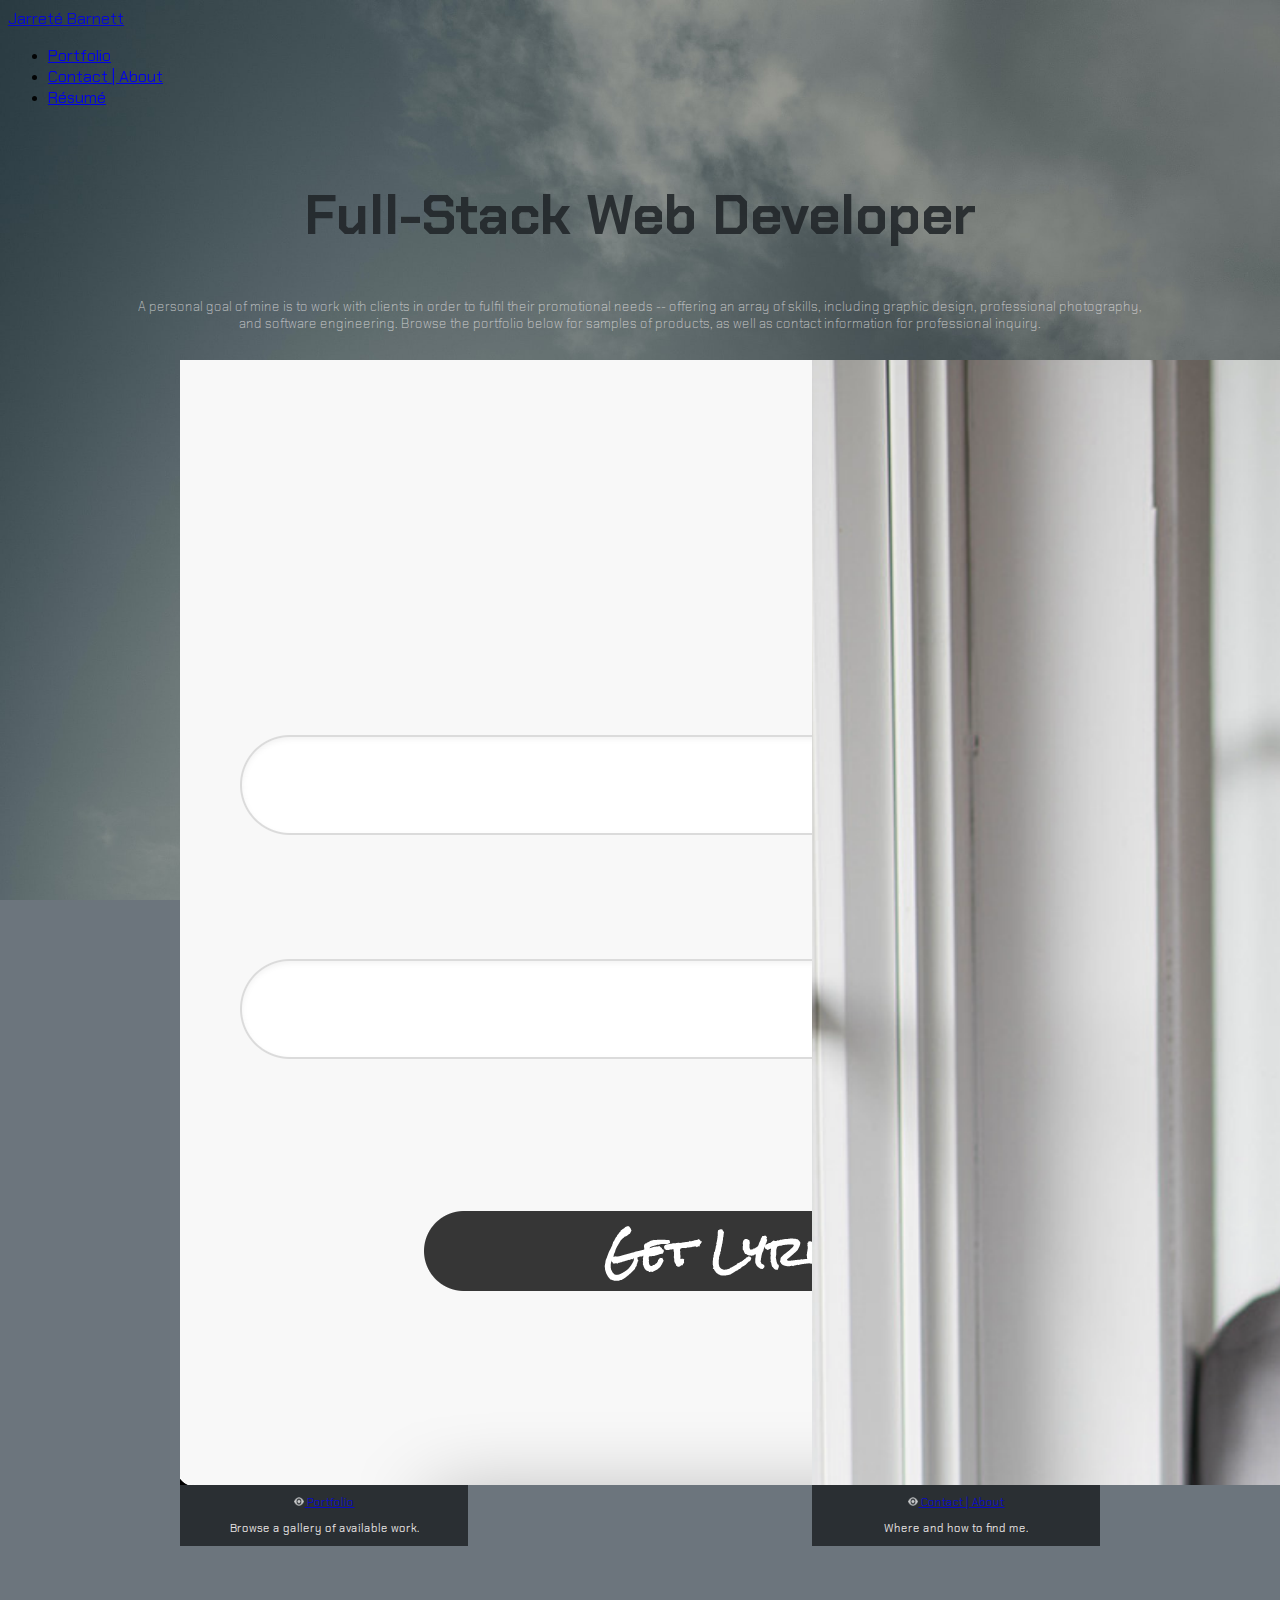
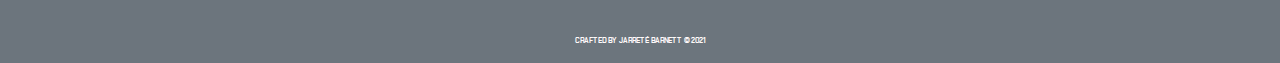
==== index.html @ 684cd7fa "Commiting newest changes to portfolio including a resume PDF page, and direct links to GitHub reposi" ====
<!DOCTYPE html>
<html lang="en-us">
  <head>
    <meta charset="UTF-8">
    <link rel="shortcut icon" href="./assets/Images/portfolioshortcut.png" type="img/png">
    <title>Jarreté Barnett | Home</title>
    <link href="https://cdn.jsdelivr.net/npm/bootstrap@5.0.0-beta1/dist/css/bootstrap.min.css" rel="stylesheet" integrity="sha384-giJF6kkoqNQ00vy+HMDP7azOuL0xtbfIcaT9wjKHr8RbDVddVHyTfAAsrekwKmP1" crossorigin="anonymous">
    <link href="https://fonts.googleapis.com/css2?family=Chakra+Petch:wght@300&display=swap" rel="stylesheet">
    <link rel="stylesheet" href="./assets/CSS/style.css">
  </head>
  <body>
    <nav class="navbar navbar-expand-lg navbar-dark bg-dark" style="opacity: 93%;">
      <div class="container-fluid">
        <a class="navbar-brand" href="index.html">
          Jarreté Barnett
        </a>
        <div class="collapse navbar-collapse" id="navbarNav">
          <ul class="navbar-nav">
            <li class="nav-item">
              <a class="nav-link" href="portfolio.html">Portfolio</a>
            </li>
            <li class="nav-item">
              <a class="nav-link" href="contact.html">Contact | About</a>
            </li>
            <li class="nav-item">
              <a class="nav-link" href="./assets/documents/Resume.pdf">Résumé</a>
            </li>
          </ul>
        </div>
      </div>
    </nav>
    <br>
    <h1>
      Full-Stack Web Developer
    </h1>
    <h2>
      A personal goal of mine is to work with clients in order to fulfil their promotional needs -- offering an array of skills, including graphic design, professional photography, and software engineering. Browse the portfolio below for samples of products, as well as contact information for professional inquiry.
    </h2>
    <br>
    <div class="container">
      <div class="row">
        <div class="col-4">
          <div class="card" style="width: 18rem;">
            <img src="./assets/Images/overall.PNG" class="card-img-top" alt="Portfolio">
            <div class="card-body">
              <a href="portfolio.html" class="btn btn-dark"><img src="./assets/Images/eyeicon.png" style="max-width: 11px;"></img> Portfolio</a>
              <br>
              <p class="card-text">Browse a gallery of available work.</p>
            </div>
          </div>
        </div>
        <div class="col-4">
          <div class="card" style="width: 18rem;">
            <img src="./assets/Images/closeheadshot.png" class="card-img-top" alt="Bio">
            <div class="card-body">
              <a href="contact.html" class="btn btn-dark"><img src="./assets/Images/eyeicon.png" style="max-width: 11px;"></img> Contact | About</a>
              <br>
              <p class="card-text">Where and how to find me.</p>
            </div>
          </div>
        </div>
      </div>
    </div>
  </body>
  <br>
  <br>
  <br>
  <br>
  <br>
  <footer>
    CRAFTED BY JARRETÉ BARNETT &copy; 2021
  </footer>
  <br>
</html>
---- assets/CSS/style.css ----
html {
    height: 100%;
}

.btn.btn-dark {
    font-size: 11px;
    opacity: 75%;
}

body {
    background-color: #6c757d;
    background-image: url(../Images/GrayBuilding.jpeg);
    background-attachment: fixed;
    background-size: cover;
    display: flex;
    flex-direction: column;
    min-height: 100%;
}

nav.navbar {
    position: sticky;
    top: 0px;
    z-index: 1;
}

h1 {
    text-align: center;
    font-family: 'Chakra Petch';
    font-size: 55px;
    color: #212529e1;
}

h2 {
    text-align: center;
    font-family: 'Chakra Petch';
    font-size: 13px;
    font-weight: lighter;
    color: snow;
    opacity: 70%;
    padding-left: 120px;
    padding-right: 120px;
    margin: 10px; /* tb */
}

h5 {
    opacity: 89%;
}

p {
    margin-top: 10px;
    font-size: 11px;
    opacity: 89%;
}

.card {
    background-color: #212529e1;
    color: snow;
    text-align: center;
    font-family: 'Chakra Petch';
}

.card:hover {
    transform: scale(1.025);
    box-shadow: 0 0 40px -10px #212529;
}

.btn:hover {
    transform: scale(1.025);
    box-shadow: 0 0 40px -10px #090a0a;
}

.navbar-brand:hover {
    transform: scale(1.025);
}

.nav-link:hover {
    transform: scale(1.025);
}

div.container {
    display: flex;
    flex-direction: row;
    justify-content: space-around;
    flex-flow: column;
}

div.row {
    display: flex;
    flex-direction: row;
    justify-content: space-around;
    flex-flow: wrap;
}

div.col-4 {
    display: flex;
    flex-direction: row;
    justify-content: space-around;
    flex-flow: wrap;
}

.navbar-brand {
    font-family: 'Chakra Petch';
    opacity: 89%;
}

.nav-link {
    font-family: 'Chakra Petch';
}

footer {
    text-align: center;
    font-family: 'Chakra Petch';
    font-weight: bold;
    font-size: 7px;
    color: snow;
    margin-top: auto;
}
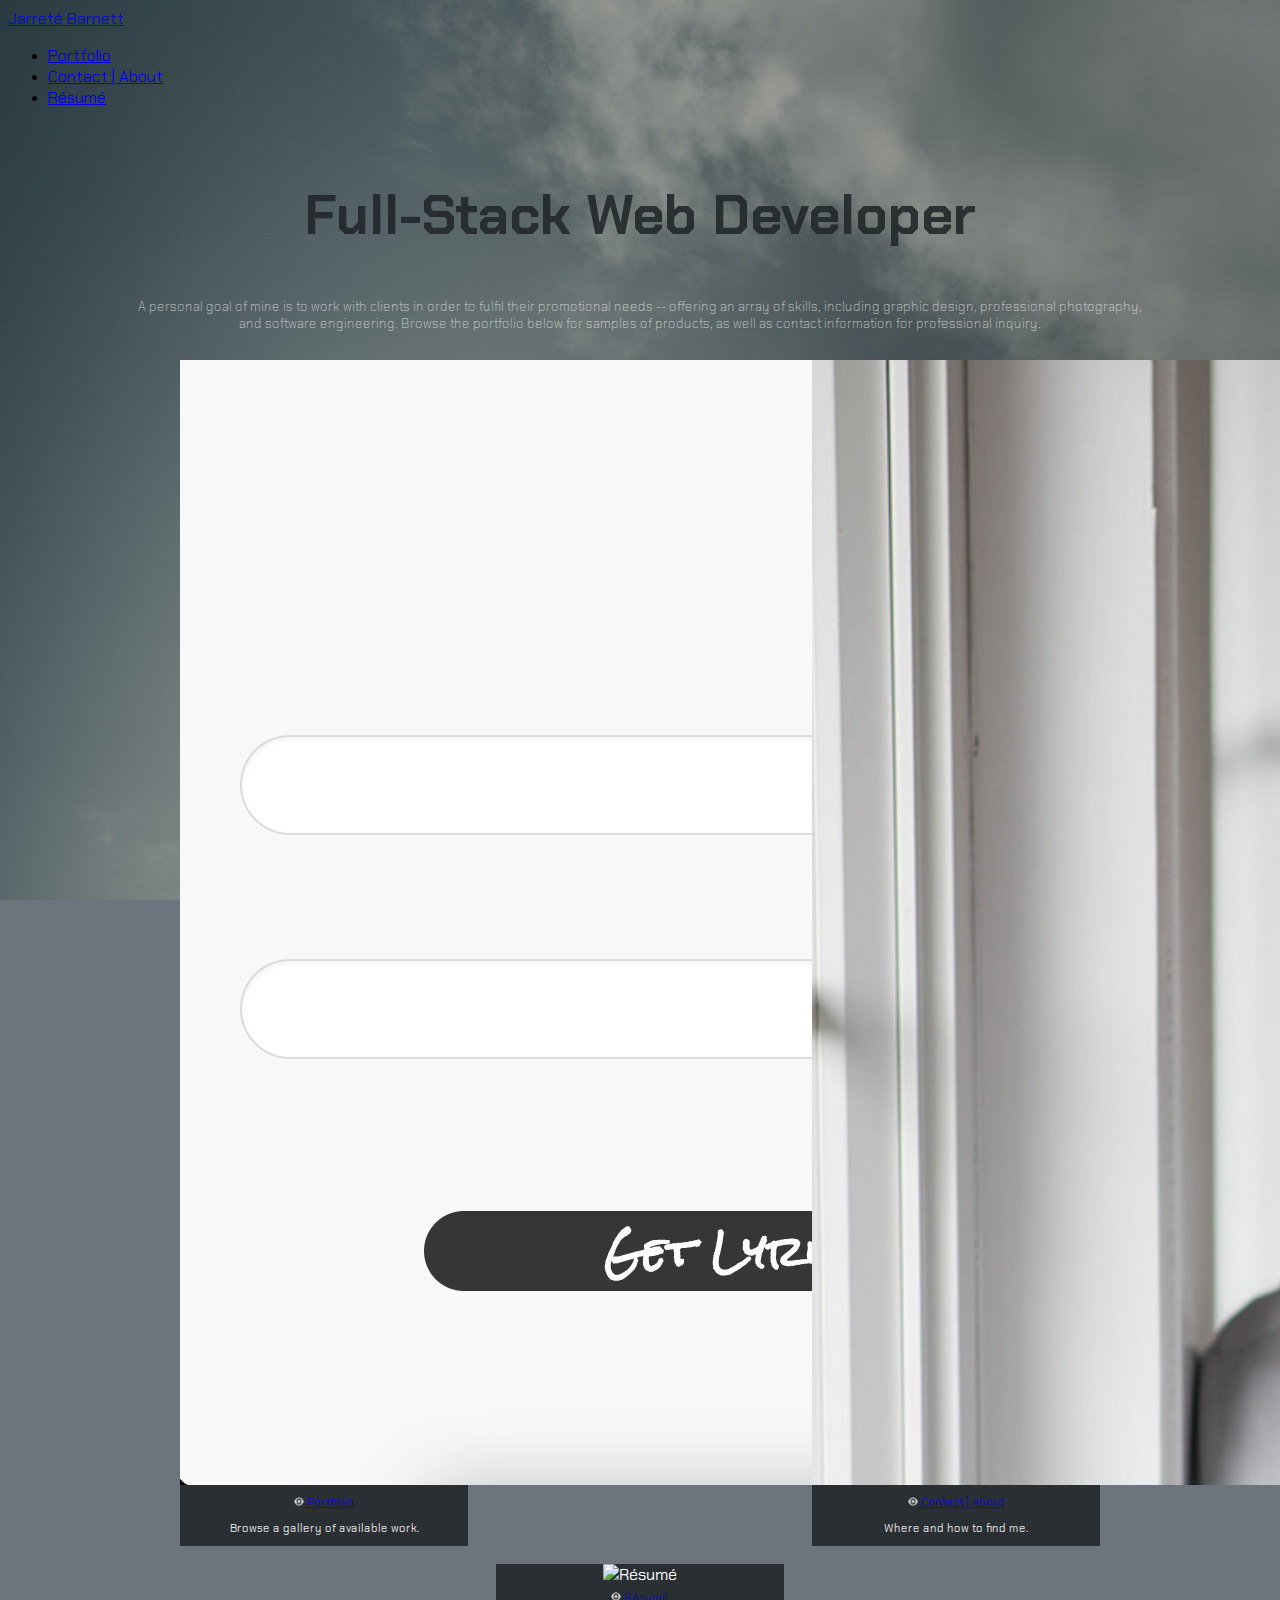
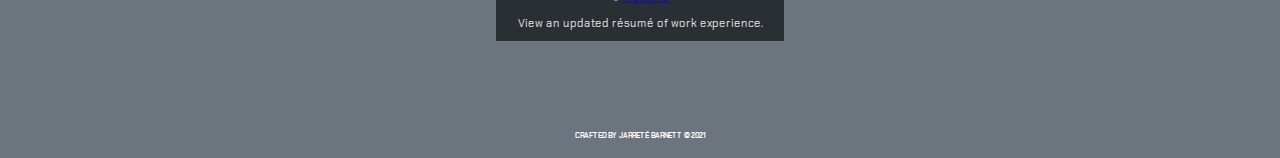
==== commit 0812a798: "Updated resume links to open in new tabs" ====
--- a/index.html
+++ b/index.html
@@ -23,7 +23,7 @@
               <a class="nav-link" href="contact.html">Contact | About</a>
             </li>
             <li class="nav-item">
-              <a class="nav-link" href="./assets/documents/Resume.pdf">Résumé</a>
+              <a class="nav-link" href="./assets/documents/Resume.pdf" target="_blank">Résumé</a>
             </li>
           </ul>
         </div>
@@ -60,6 +60,19 @@
           </div>
         </div>
       </div>
+      <br>
+      <div class="row">
+        <div class="col-4">
+          <div class="card" style="width: 18rem;">
+            <img src="./assets/Images/resumecloseup.png" class="card-img-top" alt="Résumé">
+            <div class="card-body">
+              <a href="./assets/documents/Resume.pdf" class="btn btn-dark" target="_blank"><img src="./assets/Images/eyeicon.png" style="max-width: 11px;"></img> Résumé</a>
+              <br>
+              <p class="card-text">View an updated résumé of work experience.</p>
+            </div>
+          </div>
+        </div>
+      </div>
     </div>
   </body>
   <br>
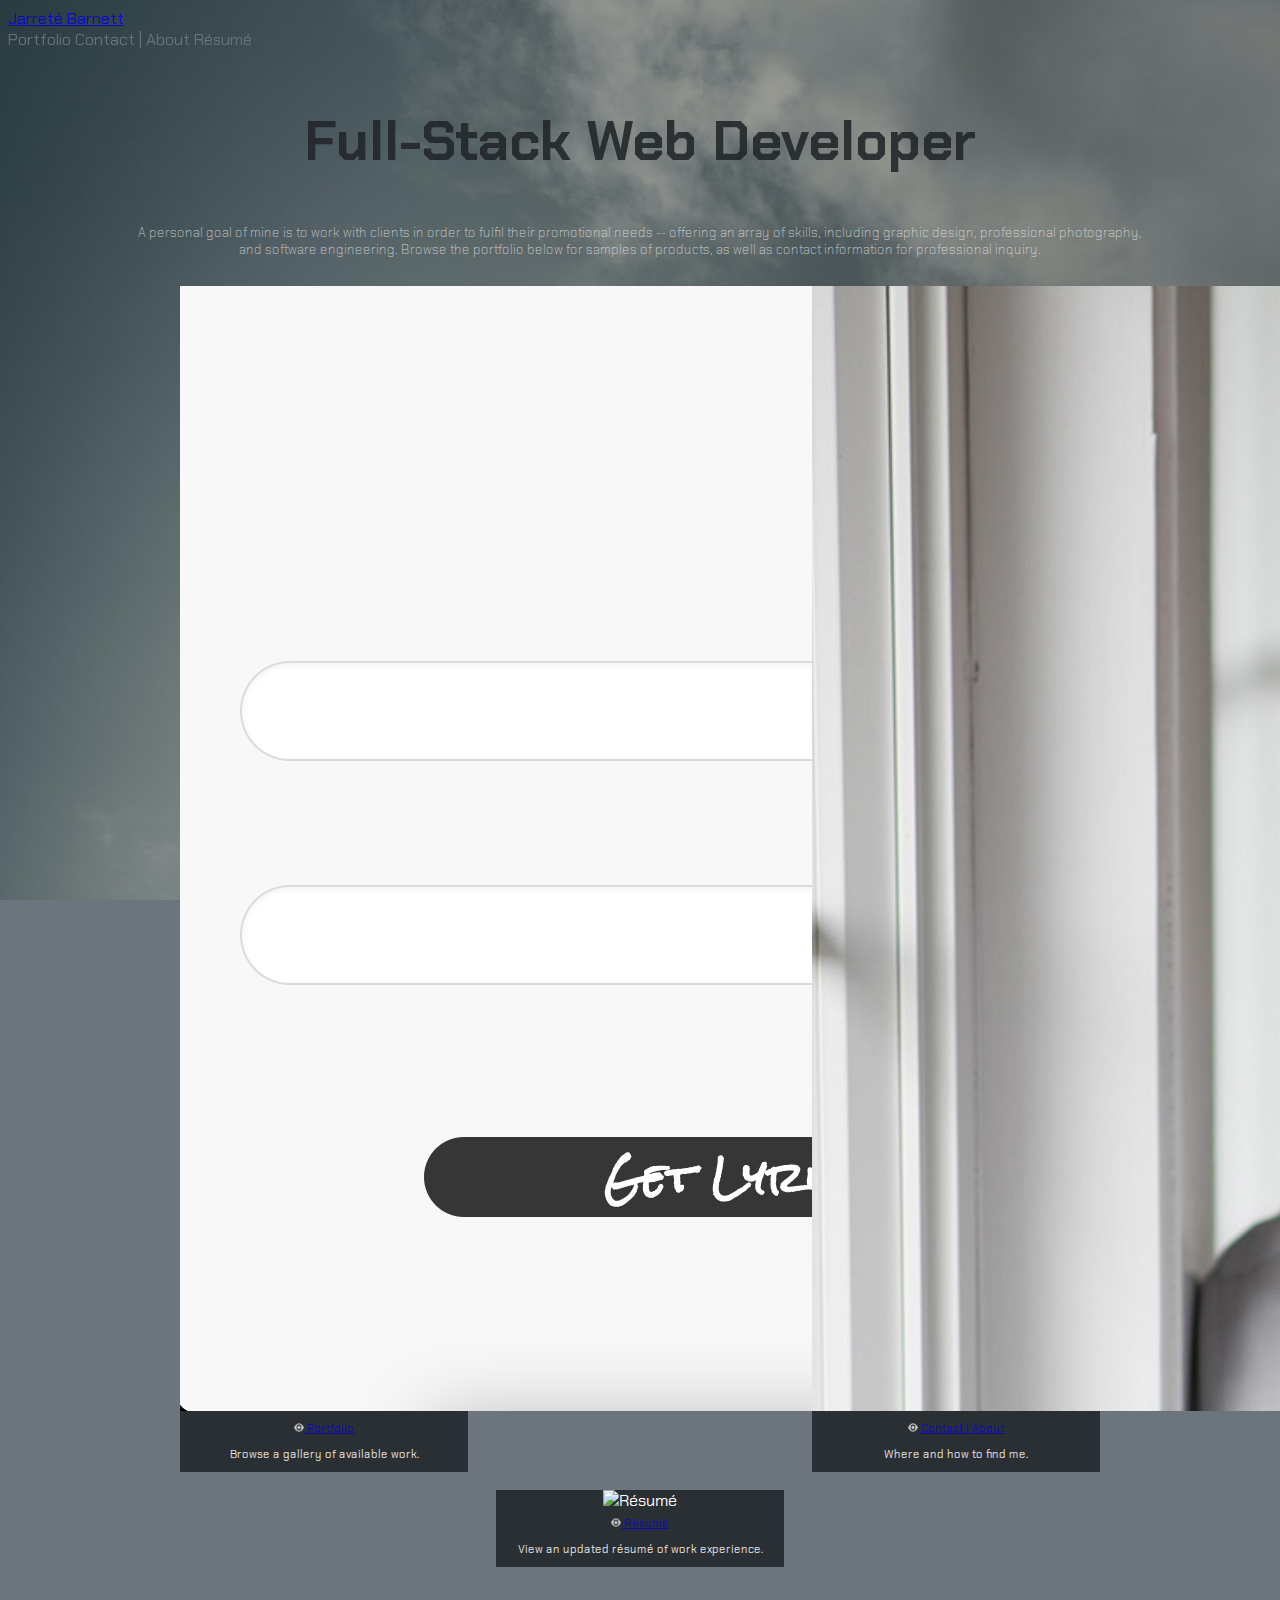
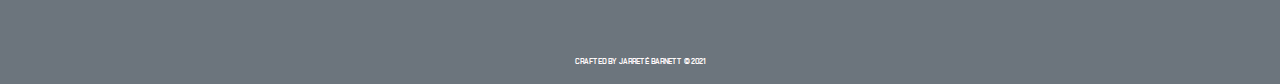
==== commit 8195e31c: "Fixed navigation bar problems." ====
--- a/index.html
+++ b/index.html
@@ -14,18 +14,10 @@
         <a class="navbar-brand" href="index.html">
           Jarreté Barnett
         </a>
-        <div class="collapse navbar-collapse" id="navbarNav">
-          <ul class="navbar-nav">
-            <li class="nav-item">
-              <a class="nav-link" href="portfolio.html">Portfolio</a>
-            </li>
-            <li class="nav-item">
-              <a class="nav-link" href="contact.html">Contact | About</a>
-            </li>
-            <li class="nav-item">
-              <a class="nav-link" href="./assets/documents/Resume.pdf" target="_blank">Résumé</a>
-            </li>
-          </ul>
+        <div class="navbar" id="navbarNav">
+          <a class="nav-link" href="portfolio.html">Portfolio</a>
+          <a class="nav-link" href="contact.html">Contact | About</a>
+          <a class="nav-link" href="./assets/documents/Resume.pdf" target="_blank">Résumé</a>
         </div>
       </div>
     </nav>
--- a/assets/CSS/style.css
+++ b/assets/CSS/style.css
@@ -103,8 +103,10 @@
     opacity: 89%;
 }
 
-.nav-link {
+a.nav-link {
     font-family: 'Chakra Petch';
+    color: #6c757d;
+    text-decoration: none;
 }
 
 footer {
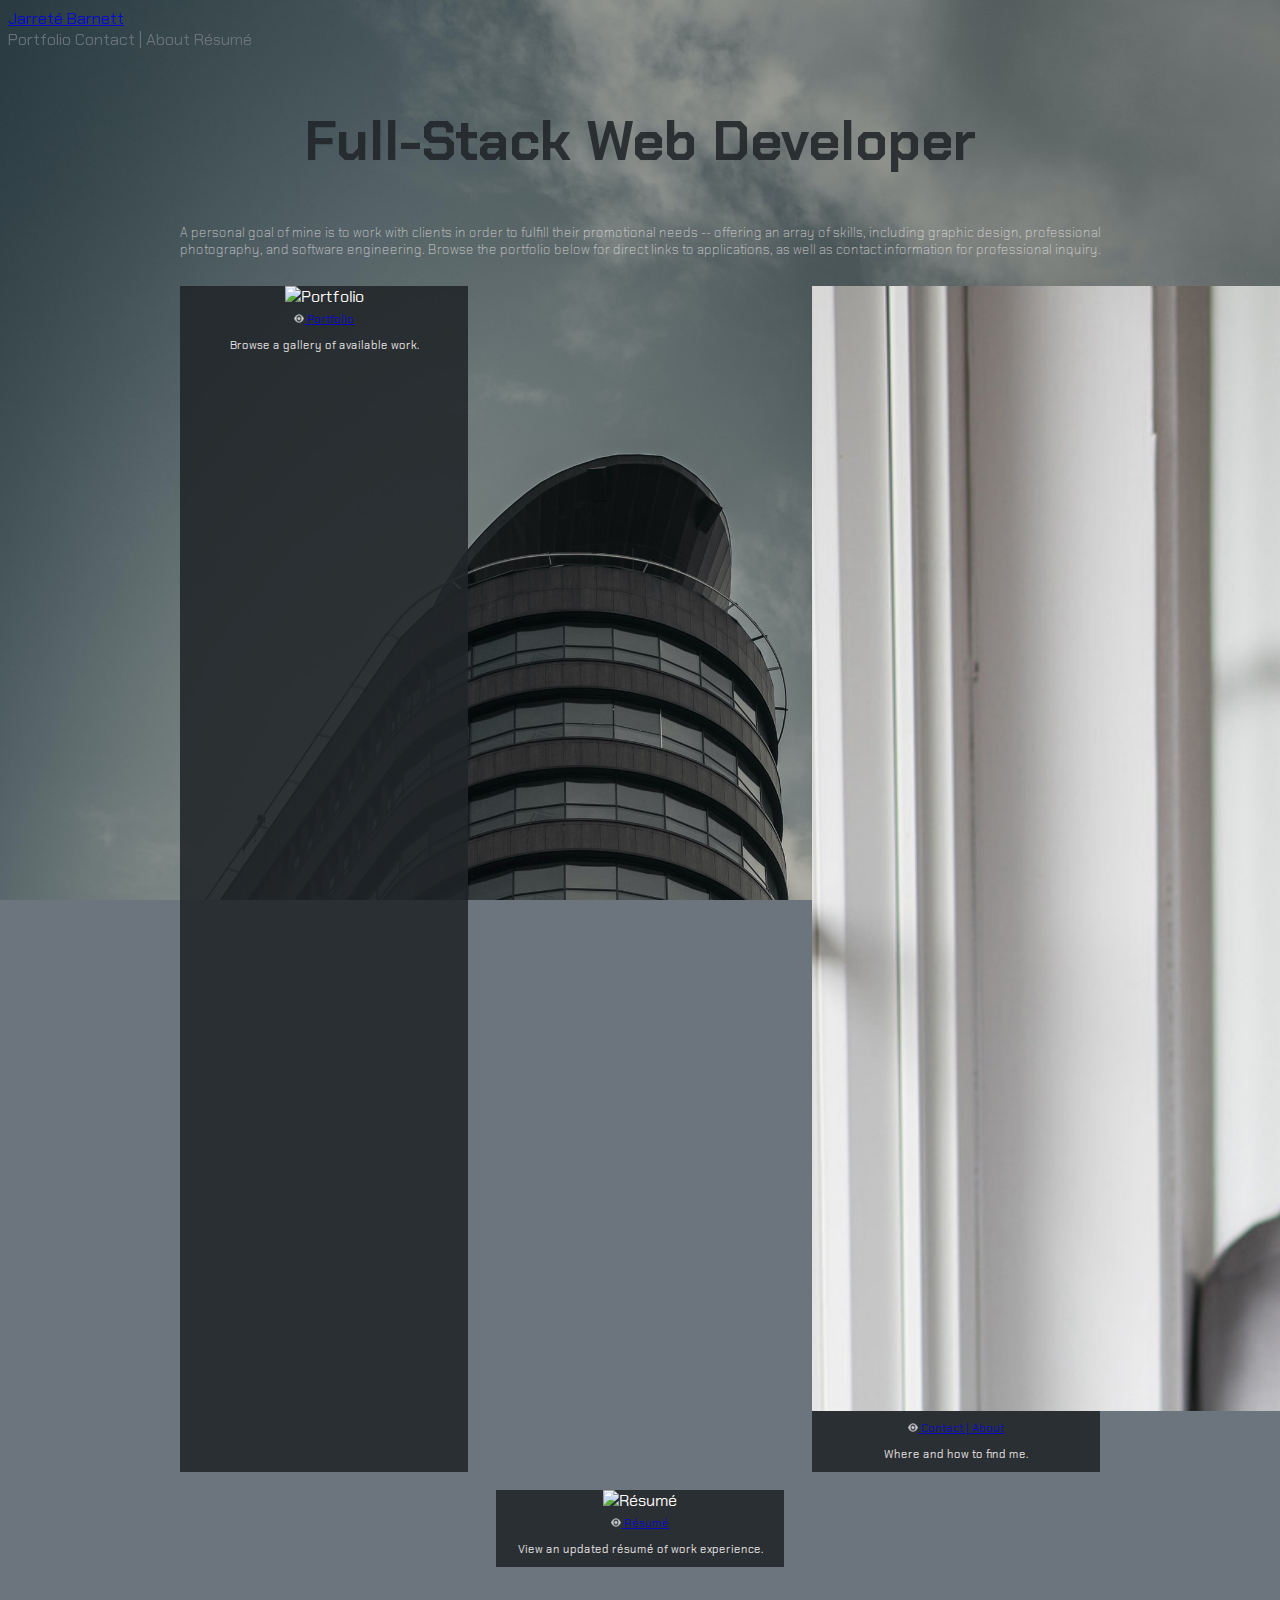
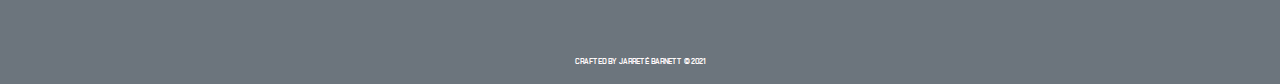
==== commit a78f29e7: "Add proficiencies section to Contact page." ====
--- a/index.html
+++ b/index.html
@@ -26,14 +26,14 @@
       Full-Stack Web Developer
     </h1>
     <h2>
-      A personal goal of mine is to work with clients in order to fulfil their promotional needs -- offering an array of skills, including graphic design, professional photography, and software engineering. Browse the portfolio below for samples of products, as well as contact information for professional inquiry.
+      A personal goal of mine is to work with clients in order to fulfill their promotional needs -- offering an array of skills, including graphic design, professional photography, and software engineering. Browse the portfolio below for direct links to applications, as well as contact information for professional inquiry.
     </h2>
     <br>
     <div class="container">
       <div class="row">
         <div class="col-4">
           <div class="card" style="width: 18rem;">
-            <img src="./assets/Images/overall.PNG" class="card-img-top" alt="Portfolio">
+            <img src="./assets/Images/mytechblog.png" class="card-img-top" alt="Portfolio">
             <div class="card-body">
               <a href="portfolio.html" class="btn btn-dark"><img src="./assets/Images/eyeicon.png" style="max-width: 11px;"></img> Portfolio</a>
               <br>
--- a/assets/CSS/style.css
+++ b/assets/CSS/style.css
@@ -106,7 +106,7 @@
 a.nav-link {
     font-family: 'Chakra Petch';
     color: #6c757d;
-    text-decoration: none;
+    text-decoration: #6c757d;
 }
 
 footer {
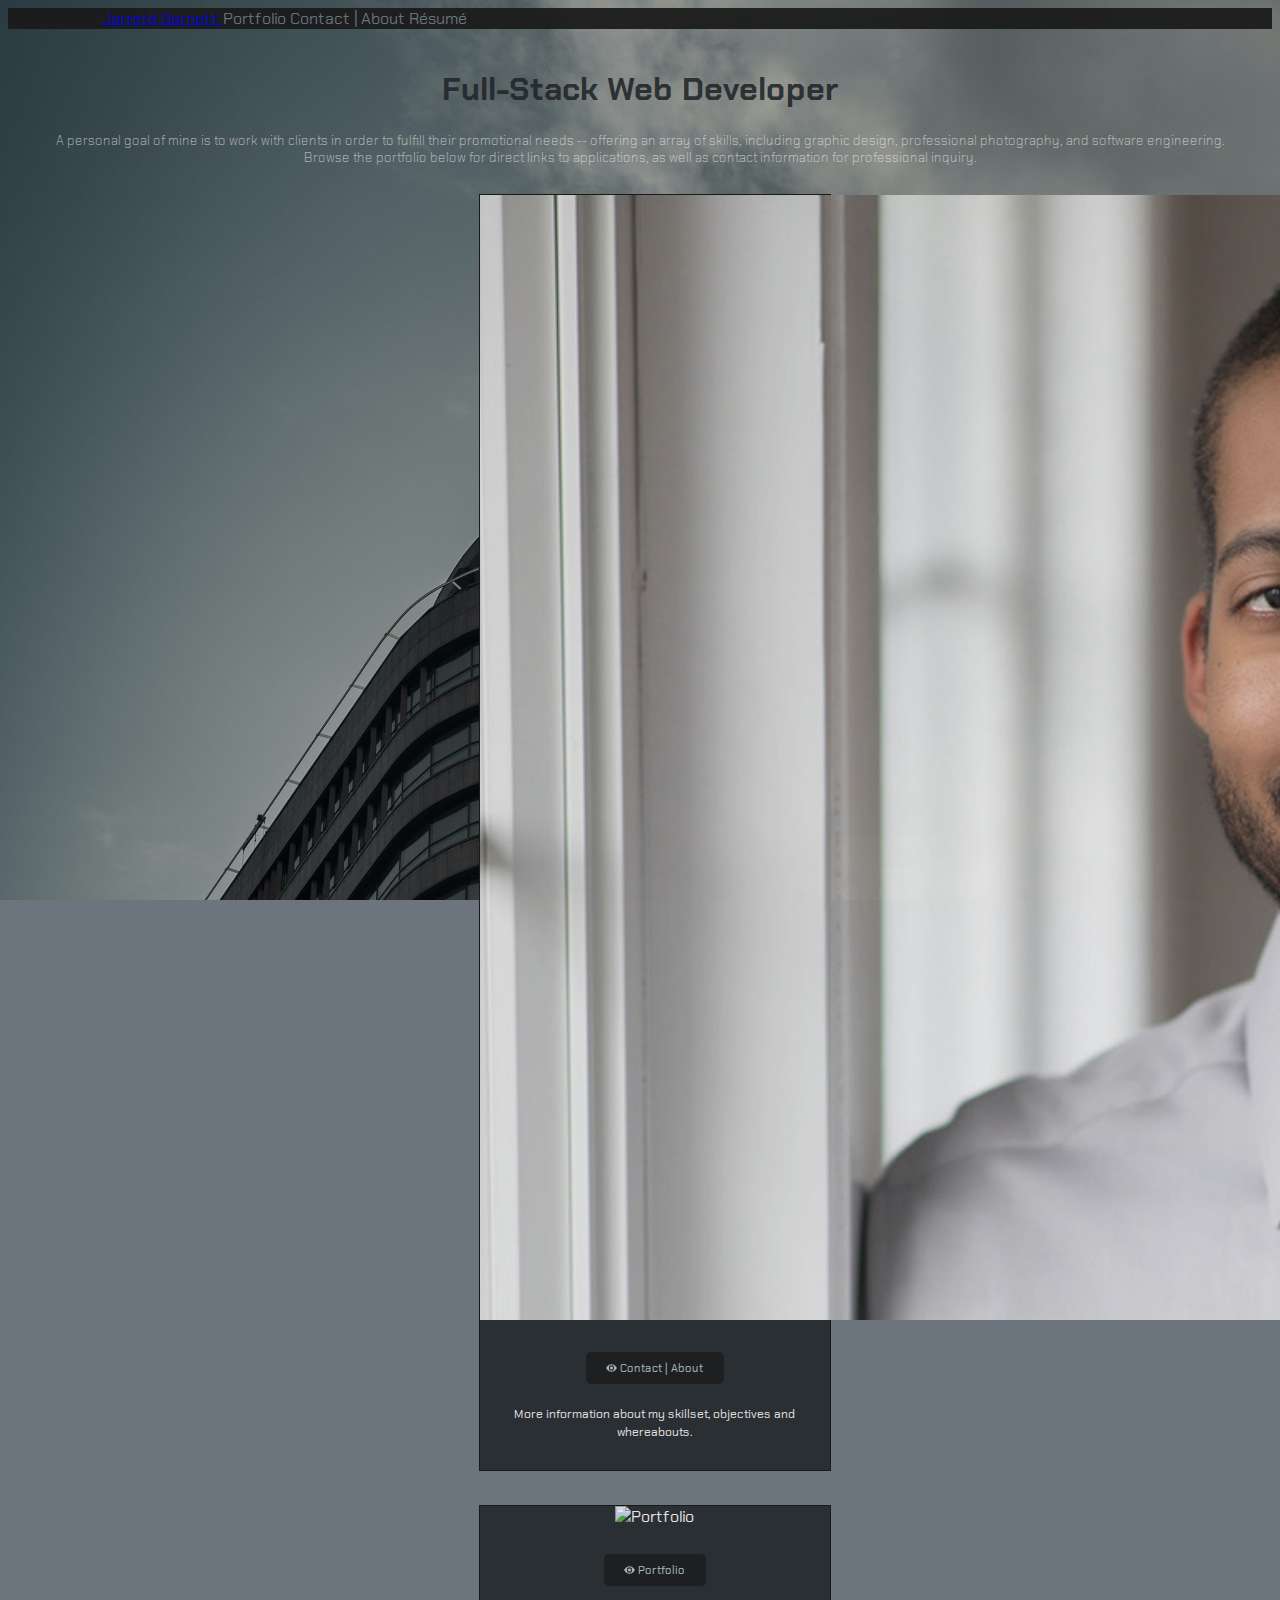
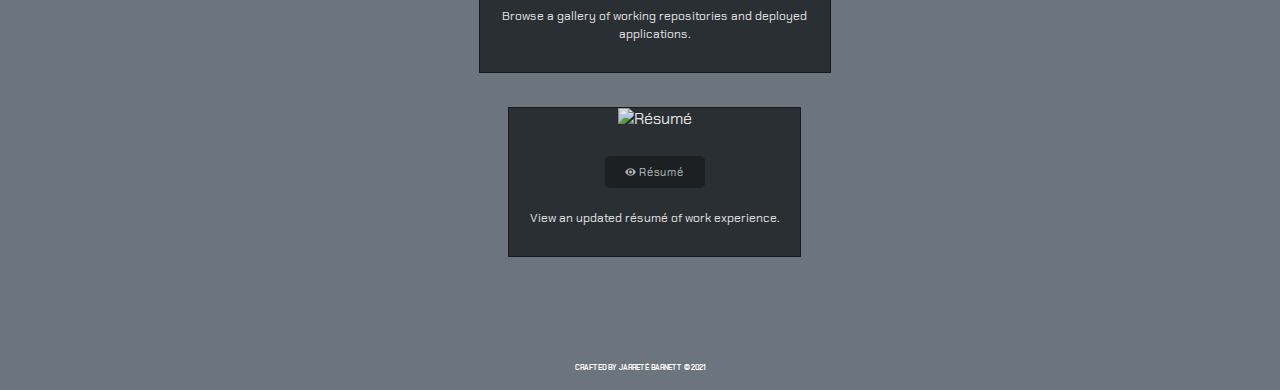
==== commit 486856df: "Small changes to CSS and index page." ====
--- a/index.html
+++ b/index.html
@@ -2,22 +2,27 @@
 <html lang="en-us">
   <head>
     <meta charset="UTF-8">
+    <meta http-equiv="X-UA-Compatible" content="IE=edge">
+    <meta name="viewport" content="width=device-width, initial-scale=1.0">
     <link rel="shortcut icon" href="./assets/Images/portfolioshortcut.png" type="img/png">
     <title>Jarreté Barnett | Home</title>
     <link href="https://cdn.jsdelivr.net/npm/bootstrap@5.0.0-beta1/dist/css/bootstrap.min.css" rel="stylesheet" integrity="sha384-giJF6kkoqNQ00vy+HMDP7azOuL0xtbfIcaT9wjKHr8RbDVddVHyTfAAsrekwKmP1" crossorigin="anonymous">
     <link href="https://fonts.googleapis.com/css2?family=Chakra+Petch:wght@300&display=swap" rel="stylesheet">
     <link rel="stylesheet" href="./assets/CSS/style.css">
+    <link rel="stylesheet" href="./assets/CSS/jass.css">
   </head>
   <body>
     <nav class="navbar navbar-expand-lg navbar-dark bg-dark" style="opacity: 93%;">
-      <div class="container-fluid">
-        <a class="navbar-brand" href="index.html">
-          Jarreté Barnett
-        </a>
-        <div class="navbar" id="navbarNav">
-          <a class="nav-link" href="portfolio.html">Portfolio</a>
-          <a class="nav-link" href="contact.html">Contact | About</a>
-          <a class="nav-link" href="./assets/documents/Resume.pdf" target="_blank">Résumé</a>
+      <div class="container">
+        <div class="row-cols-auto">
+          <div class="navbar" id="navbarNav">
+            <a class="navbar-brand" href="index.html">
+              Jarreté Barnett
+            </a>
+            <a class="nav-link" href="portfolio.html">Portfolio</a>
+            <a class="nav-link" href="contact.html">Contact | About</a>
+            <a class="nav-link" href="./assets/documents/Resume.pdf" target="_blank">Résumé</a>
+          </div>
         </div>
       </div>
     </nav>
@@ -31,34 +36,43 @@
     <br>
     <div class="container">
       <div class="row">
-        <div class="col-4">
-          <div class="card" style="width: 18rem;">
-            <img src="./assets/Images/mytechblog.png" class="card-img-top" alt="Portfolio">
-            <div class="card-body">
-              <a href="portfolio.html" class="btn btn-dark"><img src="./assets/Images/eyeicon.png" style="max-width: 11px;"></img> Portfolio</a>
-              <br>
-              <p class="card-text">Browse a gallery of available work.</p>
-            </div>
-          </div>
-        </div>
-        <div class="col-4">
-          <div class="card" style="width: 18rem;">
+        <div class="col-12">
+          <div class="card mb-3" style="max-width: 350px;">
             <img src="./assets/Images/closeheadshot.png" class="card-img-top" alt="Bio">
             <div class="card-body">
+              <br>
               <a href="contact.html" class="btn btn-dark"><img src="./assets/Images/eyeicon.png" style="max-width: 11px;"></img> Contact | About</a>
               <br>
-              <p class="card-text">Where and how to find me.</p>
+              <br>
+              <p class="card-text">More information about my skillset, objectives and whereabouts.</p>
             </div>
           </div>
         </div>
       </div>
       <br>
       <div class="row">
-        <div class="col-4">
-          <div class="card" style="width: 18rem;">
+        <div class="col-12">
+          <div class="card mb-3" style="max-width: 350px;">
+            <img src="./assets/Images/mytechblog.png" class="card-img-top" alt="Portfolio">
+            <div class="card-body">
+              <br>
+              <a href="portfolio.html" class="btn btn-dark"><img src="./assets/Images/eyeicon.png" style="max-width: 11px;"></img> Portfolio</a>
+              <br>
+              <br>
+              <p class="card-text">Browse a gallery of working repositories and deployed applications.</p>
+            </div>
+          </div>
+        </div>
+      </div>
+      <br>
+      <div class="row">
+        <div class="col-12">
+          <div class="card mb-3" style="max-width: 350px;">
             <img src="./assets/Images/resumecloseup.png" class="card-img-top" alt="Résumé">
             <div class="card-body">
+              <br>
               <a href="./assets/documents/Resume.pdf" class="btn btn-dark" target="_blank"><img src="./assets/Images/eyeicon.png" style="max-width: 11px;"></img> Résumé</a>
+              <br>
               <br>
               <p class="card-text">View an updated résumé of work experience.</p>
             </div>
--- a/assets/CSS/style.css
+++ b/assets/CSS/style.css
@@ -10,11 +10,15 @@
 body {
     background-color: #6c757d;
     background-image: url(../Images/GrayBuilding.jpeg);
+    background-size: cover;
+    /* -webkit-background-size: cover;
+    -moz-background-size: cover;
+    -o-background-size: cover;
+    background-size: cover; */
     background-attachment: fixed;
-    background-size: cover;
-    display: flex;
+    /* display: flex;
     flex-direction: column;
-    min-height: 100%;
+    min-height: 100%; */
 }
 
 nav.navbar {
@@ -37,8 +41,8 @@
     font-weight: lighter;
     color: snow;
     opacity: 70%;
-    padding-left: 120px;
-    padding-right: 120px;
+    padding-left: 30px;
+    padding-right: 30px;
     margin: 10px; /* tb */
 }
 
@@ -48,8 +52,10 @@
 
 p {
     margin-top: 10px;
-    font-size: 11px;
+    font-size: 12px;
     opacity: 89%;
+    padding-left: 15px;
+    padding-right: 15px;
 }
 
 .card {
@@ -57,7 +63,15 @@
     color: snow;
     text-align: center;
     font-family: 'Chakra Petch';
+    padding-bottom: 7px;
 }
+
+/* .card.mb-3 {
+    background-color: #212529e1;
+    color: snow;
+    text-align: center;
+    font-family: 'Chakra Petch';
+} */
 
 .card:hover {
     transform: scale(1.025);
@@ -91,7 +105,7 @@
     flex-flow: wrap;
 }
 
-div.col-4 {
+div.col-12 {
     display: flex;
     flex-direction: row;
     justify-content: space-around;
@@ -109,6 +123,10 @@
     text-decoration: #6c757d;
 }
 
+img {
+    opacity: 89%;
+}
+
 footer {
     text-align: center;
     font-family: 'Chakra Petch';
--- a/assets/CSS/jass.css
+++ b/assets/CSS/jass.css
@@ -0,0 +1,1705 @@
+/*! normalize.css v8.0.1 | MIT License | github.com/necolas/normalize.css */
+/* Document
+   ========================================================================== */
+/**
+ * 1. Correct the line height in all browsers.
+ * 2. Prevent adjustments of font size after orientation changes in iOS.
+ */
+ /* html {
+    line-height: 1.15;
+    /* 1 */
+    /* -webkit-text-size-adjust: 100%;
+    /* 2 */
+  /* }  */
+  
+  /* Sections
+     ========================================================================== */
+  /**
+   * Remove the margin in all browsers.
+   */
+  /* body {
+    margin: 0;
+  } */
+  
+  /**
+   * Render the `main` element consistently in IE.
+   */
+  main {
+    display: block;
+  }
+  
+  /**
+   * Correct the font size and margin on `h1` elements within `section` and
+   * `article` contexts in Chrome, Firefox, and Safari.
+   */
+  h1 {
+    font-size: 2em;
+    margin: 0.67em 0;
+  }
+  
+  /* Grouping content
+     ========================================================================== */
+  /**
+   * 1. Add the correct box sizing in Firefox.
+   * 2. Show the overflow in Edge and IE.
+   */
+  hr {
+    box-sizing: content-box;
+    /* 1 */
+    height: 0;
+    /* 1 */
+    overflow: visible;
+    /* 2 */
+  }
+  
+  /**
+   * 1. Correct the inheritance and scaling of font size in all browsers.
+   * 2. Correct the odd `em` font sizing in all browsers.
+   */
+  pre {
+    font-family: monospace, monospace;
+    /* 1 */
+    font-size: 1em;
+    /* 2 */
+  }
+  
+  /* Text-level semantics
+     ========================================================================== */
+  /**
+   * Remove the gray background on active links in IE 10.
+   */
+  a {
+    background-color: transparent;
+  }
+  
+  /**
+   * 1. Remove the bottom border in Chrome 57-
+   * 2. Add the correct text decoration in Chrome, Edge, IE, Opera, and Safari.
+   */
+  abbr[title] {
+    border-bottom: none;
+    /* 1 */
+    text-decoration: underline;
+    /* 2 */
+    text-decoration: underline dotted;
+    /* 2 */
+  }
+  
+  /**
+   * Add the correct font weight in Chrome, Edge, and Safari.
+   */
+  b,
+  strong {
+    font-weight: bolder;
+  }
+  
+  /**
+   * 1. Correct the inheritance and scaling of font size in all browsers.
+   * 2. Correct the odd `em` font sizing in all browsers.
+   */
+  code,
+  kbd,
+  samp {
+    font-family: monospace, monospace;
+    /* 1 */
+    font-size: 1em;
+    /* 2 */
+  }
+  
+  /**
+   * Add the correct font size in all browsers.
+   */
+  small {
+    font-size: 80%;
+  }
+  
+  /**
+   * Prevent `sub` and `sup` elements from affecting the line height in
+   * all browsers.
+   */
+  sub,
+  sup {
+    font-size: 75%;
+    line-height: 0;
+    position: relative;
+    vertical-align: baseline;
+  }
+  
+  sub {
+    bottom: -0.25em;
+  }
+  
+  sup {
+    top: -0.5em;
+  }
+  
+  /* Embedded content
+     ========================================================================== */
+  /**
+   * Remove the border on images inside links in IE 10.
+   */
+  img {
+    border-style: none;
+  }
+  
+  /* Forms
+     ========================================================================== */
+  /**
+   * 1. Change the font styles in all browsers.
+   * 2. Remove the margin in Firefox and Safari.
+   */
+  button,
+  input,
+  optgroup,
+  select,
+  textarea {
+    font-family: inherit;
+    /* 1 */
+    font-size: 100%;
+    /* 1 */
+    line-height: 1.15;
+    /* 1 */
+    margin: 0;
+    /* 2 */
+  }
+  
+  /**
+   * Show the overflow in IE.
+   * 1. Show the overflow in Edge.
+   */
+  button,
+  input {
+    /* 1 */
+    overflow: visible;
+  }
+  
+  /**
+   * Remove the inheritance of text transform in Edge, Firefox, and IE.
+   * 1. Remove the inheritance of text transform in Firefox.
+   */
+  button,
+  select {
+    /* 1 */
+    text-transform: none;
+  }
+  
+  /**
+   * Correct the inability to style clickable types in iOS and Safari.
+   */
+  button,
+  [type='button'],
+  [type='reset'],
+  [type='submit'] {
+    -webkit-appearance: button;
+  }
+  
+  /**
+   * Remove the inner border and padding in Firefox.
+   */
+  button::-moz-focus-inner,
+  [type='button']::-moz-focus-inner,
+  [type='reset']::-moz-focus-inner,
+  [type='submit']::-moz-focus-inner {
+    border-style: none;
+    padding: 0;
+  }
+  
+  /**
+   * Restore the focus styles unset by the previous rule.
+   */
+  button:-moz-focusring,
+  [type='button']:-moz-focusring,
+  [type='reset']:-moz-focusring,
+  [type='submit']:-moz-focusring {
+    outline: 1px dotted ButtonText;
+  }
+  
+  /**
+   * Correct the padding in Firefox.
+   */
+  fieldset {
+    padding: 0.35em 0.75em 0.625em;
+  }
+  
+  /**
+   * 1. Correct the text wrapping in Edge and IE.
+   * 2. Correct the color inheritance from `fieldset` elements in IE.
+   * 3. Remove the padding so developers are not caught out when they zero out
+   *    `fieldset` elements in all browsers.
+   */
+  legend {
+    box-sizing: border-box;
+    /* 1 */
+    color: inherit;
+    /* 2 */
+    display: table;
+    /* 1 */
+    max-width: 100%;
+    /* 1 */
+    padding: 0;
+    /* 3 */
+    white-space: normal;
+    /* 1 */
+  }
+  
+  /**
+   * Add the correct vertical alignment in Chrome, Firefox, and Opera.
+   */
+  progress {
+    vertical-align: baseline;
+  }
+  
+  /**
+   * Remove the default vertical scrollbar in IE 10+.
+   */
+  textarea {
+    overflow: auto;
+  }
+  
+  /**
+   * 1. Add the correct box sizing in IE 10.
+   * 2. Remove the padding in IE 10.
+   */
+  [type='checkbox'],
+  [type='radio'] {
+    box-sizing: border-box;
+    /* 1 */
+    padding: 0;
+    /* 2 */
+  }
+  
+  /**
+   * Correct the cursor style of increment and decrement buttons in Chrome.
+   */
+  [type='number']::-webkit-inner-spin-button,
+  [type='number']::-webkit-outer-spin-button {
+    height: auto;
+  }
+  
+  /**
+   * 1. Correct the odd appearance in Chrome and Safari.
+   * 2. Correct the outline style in Safari.
+   */
+  [type='search'] {
+    -webkit-appearance: textfield;
+    /* 1 */
+    outline-offset: -2px;
+    /* 2 */
+  }
+  
+  /**
+   * Remove the inner padding in Chrome and Safari on macOS.
+   */
+  [type='search']::-webkit-search-decoration {
+    -webkit-appearance: none;
+  }
+  
+  /**
+   * 1. Correct the inability to style clickable types in iOS and Safari.
+   * 2. Change font properties to `inherit` in Safari.
+   */
+  ::-webkit-file-upload-button {
+    -webkit-appearance: button;
+    /* 1 */
+    font: inherit;
+    /* 2 */
+  }
+  
+  /* Interactive
+     ========================================================================== */
+  /*
+   * Add the correct display in Edge, IE 10+, and Firefox.
+   */
+  details {
+    display: block;
+  }
+  
+  /*
+   * Add the correct display in all browsers.
+   */
+  summary {
+    display: list-item;
+  }
+  
+  /* Misc
+     ========================================================================== */
+  /**
+   * Add the correct display in IE 10+.
+   */
+  template {
+    display: none;
+  }
+  
+  /**
+   * Add the correct display in IE 10.
+   */
+  [hidden] {
+    display: none;
+  }
+  
+  /* 
+  =================
+  END NORMALIZE CSS
+  =================
+  */
+  /* *,
+  *::before,
+  *::after {
+    box-sizing: border-box;
+  } */
+  
+  /* html,
+  body {
+    min-height: 100%;
+  }
+  
+  body {
+    margin: 0;
+    padding: 0;
+    font-family: -apple-system, BlinkMacSystemFont, 'Segoe UI', Roboto, Helvetica, Arial, sans-serif, 'Apple Color Emoji', 'Segoe UI Emoji', 'Segoe UI Symbol';
+    font-size: 16px;
+    color: #1a1a1a;
+  } */
+  
+  /* h1,
+  h2,
+  h3,
+  h4,
+  h5,
+  h6 {
+    margin: 0 0 0.5rem;
+    line-height: 1.25;
+  }
+  
+  h1 {
+    font-size: 2.25rem;
+  }
+  
+  h2 {
+    font-size: 2rem;
+  }
+  
+  h3 {
+    font-size: 1.75rem;
+  }
+  
+  h4 {
+    font-size: 1.5rem;
+  }
+  
+  h5 {
+    font-size: 1.25rem;
+  }
+  
+  h6 {
+    font-size: 1rem;
+  } */
+  
+  p {
+    /* font-size: 1.1rem; */
+    margin: 0 0 1rem;
+    line-height: 1.5;
+  }
+  
+  ul,
+  ol,
+  dl {
+    margin-top: 0;
+    margin-bottom: 1rem;
+  }
+  
+  label {
+    display: inline-block;
+  }
+  
+  input,
+  select,
+  textarea,
+  button {
+    margin: 0;
+  }
+  
+  /* a {
+    color: #1b89bc;
+    text-decoration: none;
+  } */
+  
+  /* a:hover {
+    color: #065b83;
+    text-decoration: underline;
+  } */
+  
+  /* HEIGHT / WIDTH UTILS */
+  .w-100 {
+    width: 100%;
+  }
+  
+  .w-75 {
+    width: 75%;
+  }
+  
+  .w-50 {
+    width: 50%;
+  }
+  
+  .w-25 {
+    width: 25%;
+  }
+  
+  .min-100-vh {
+    min-height: 100vh;
+  }
+  
+  .min-100-vw {
+    min-width: 100vw;
+  }
+  
+  /* MARGIN/PADDING UTILS */
+  /* Margin - all sides */
+  .m-0 {
+    margin: 0;
+  }
+  
+  .m-1 {
+    margin: 0.375rem;
+  }
+  
+  .m-2 {
+    margin: 0.625rem;
+  }
+  
+  .m-3 {
+    margin: 1rem;
+  }
+  
+  .m-4 {
+    margin: 1.375rem;
+  }
+  
+  .m-5 {
+    margin: 1.625rem;
+  }
+  
+  .m-auto {
+    margin: auto;
+  }
+  
+  /* Margin-bottom */
+  .mb-0 {
+    margin-bottom: 0;
+  }
+  
+  .mb-1 {
+    margin-bottom: 0.375rem;
+  }
+  
+  .mb-2 {
+    margin-bottom: 0.625rem;
+  }
+  
+  .mb-3 {
+    margin-bottom: 1rem;
+  }
+  
+  .mb-4 {
+    margin-bottom: 1.375rem;
+  }
+  
+  .mb-5 {
+    margin-bottom: 1.625rem;
+  }
+  
+  .mb-auto {
+    margin-bottom: auto;
+  }
+  
+  /* Margin-top */
+  .mt-0 {
+    margin-top: 0;
+  }
+  
+  .mt-1 {
+    margin-top: 0.375rem;
+  }
+  
+  .mt-2 {
+    margin-top: 0.625rem;
+  }
+  
+  .mt-3 {
+    margin-top: 1rem;
+  }
+  
+  .mt-4 {
+    margin-top: 1.375rem;
+  }
+  
+  .mt-5 {
+    margin-top: 1.625rem;
+  }
+  
+  .mt-auto {
+    margin-top: auto;
+  }
+  
+  /* Margin-right */
+  .mr-0 {
+    margin-right: 0;
+  }
+  
+  .mr-1 {
+    margin-right: 0.375rem;
+  }
+  
+  .mr-2 {
+    margin-right: 0.625rem;
+  }
+  
+  .mr-3 {
+    margin-right: 1rem;
+  }
+  
+  .mr-4 {
+    margin-right: 1.375rem;
+  }
+  
+  .mr-5 {
+    margin-right: 1.625rem;
+  }
+  
+  .mr-auto {
+    margin-right: auto;
+  }
+  
+  /* Margin-left */
+  .ml-0 {
+    margin-left: 0;
+  }
+  
+  .ml-1 {
+    margin-left: 0.375rem;
+  }
+  
+  .ml-2 {
+    margin-left: 0.625rem;
+  }
+  
+  .ml-3 {
+    margin-left: 1rem;
+  }
+  
+  .ml-4 {
+    margin-left: 1.375rem;
+  }
+  
+  .ml-5 {
+    margin-left: 1.625rem;
+  }
+  
+  .ml-auto {
+    margin-left: auto;
+  }
+  
+  /* Margin - x axis */
+  .mx-0 {
+    margin-right: 0;
+    margin-left: 0;
+  }
+  
+  .mx-1 {
+    margin-right: 0.375rem;
+    margin-left: 0.375rem;
+  }
+  
+  .mx-2 {
+    margin-right: 0.625rem;
+    margin-left: 0.625rem;
+  }
+  
+  .mx-3 {
+    margin-right: 1rem;
+    margin-left: 1rem;
+  }
+  
+  .mx-4 {
+    margin-right: 1.375rem;
+    margin-left: 1.375rem;
+  }
+  
+  .mx-5 {
+    margin-right: 1.625rem;
+    margin-left: 1.625rem;
+  }
+  
+  .mx-auto {
+    margin-right: auto;
+    margin-left: auto;
+  }
+  
+  /* Margin - y axis */
+  .my-0 {
+    margin-top: 0;
+    margin-bottom: 0;
+  }
+  
+  .my-1 {
+    margin-top: 0.375rem;
+    margin-bottom: 0.375rem;
+  }
+  
+  .my-2 {
+    margin-top: 0.625rem;
+    margin-bottom: 0.625rem;
+  }
+  
+  .my-3 {
+    margin-top: 1rem;
+    margin-bottom: 1rem;
+  }
+  
+  .my-4 {
+    margin-top: 1.375rem;
+    margin-bottom: 1.375rem;
+  }
+  
+  .my-5 {
+    margin-top: 1.625rem;
+    margin-bottom: 1.625rem;
+  }
+  
+  .my-auto {
+    margin-top: auto;
+    margin-bottom: auto;
+  }
+  
+  /* Padding - all sides */
+  .p-0 {
+    padding: 0;
+  }
+  
+  .p-1 {
+    padding: 0.375rem;
+  }
+  
+  .p-2 {
+    padding: 0.625rem;
+  }
+  
+  .p-3 {
+    padding: 1rem;
+  }
+  
+  .p-4 {
+    padding: 1.375rem;
+  }
+  
+  .p-5 {
+    padding: 1.625rem;
+  }
+  
+  /* padding-bottom */
+  .pb-0 {
+    padding-bottom: 0;
+  }
+  
+  .pb-1 {
+    padding-bottom: 0.375rem;
+  }
+  
+  .pb-2 {
+    padding-bottom: 0.625rem;
+  }
+  
+  .pb-3 {
+    padding-bottom: 1rem;
+  }
+  
+  .pb-4 {
+    padding-bottom: 1.375rem;
+  }
+  
+  .pb-5 {
+    padding-bottom: 1.625rem;
+  }
+  
+  /* padding-top */
+  .pt-0 {
+    padding-top: 0;
+  }
+  
+  .pt-1 {
+    padding-top: 0.375rem;
+  }
+  
+  .pt-2 {
+    padding-top: 0.625rem;
+  }
+  
+  .pt-3 {
+    padding-top: 1rem;
+  }
+  
+  .pt-4 {
+    padding-top: 1.375rem;
+  }
+  
+  .pt-5 {
+    padding-top: 1.625rem;
+  }
+  
+  /* padding-right */
+  .pr-0 {
+    padding-right: 0;
+  }
+  
+  .pr-1 {
+    padding-right: 0.375rem;
+  }
+  
+  .pr-2 {
+    padding-right: 0.625rem;
+  }
+  
+  .pr-3 {
+    padding-right: 1rem;
+  }
+  
+  .pr-4 {
+    padding-right: 1.375rem;
+  }
+  
+  .pr-5 {
+    padding-right: 1.625rem;
+  }
+  
+  /* padding-left */
+  .pl-0 {
+    padding-left: 0;
+  }
+  
+  .pl-1 {
+    padding-left: 0.375rem;
+  }
+  
+  .pl-2 {
+    padding-left: 0.625rem;
+  }
+  
+  .pl-3 {
+    padding-left: 1rem;
+  }
+  
+  .pl-4 {
+    padding-left: 1.375rem;
+  }
+  
+  .pl-5 {
+    padding-left: 1.625rem;
+  }
+  
+  /* padding - x axis */
+  .px-0 {
+    padding-right: 0;
+    padding-left: 0;
+  }
+  
+  .px-1 {
+    padding-right: 0.375rem;
+    padding-left: 0.375rem;
+  }
+  
+  .px-2 {
+    padding-right: 0.625rem;
+    padding-left: 0.625rem;
+  }
+  
+  .px-3 {
+    padding-right: 1rem;
+    padding-left: 1rem;
+  }
+  
+  .px-4 {
+    padding-right: 1.375rem;
+    padding-left: 1.375rem;
+  }
+  
+  .px-5 {
+    padding-right: 1.625rem;
+    padding-left: 1.625rem;
+  }
+  
+  /* Padding - y axis */
+  .py-0 {
+    padding-top: 0;
+    padding-bottom: 0;
+  }
+  
+  .py-1 {
+    padding-top: 0.375rem;
+    padding-bottom: 0.375rem;
+  }
+  
+  .py-2 {
+    padding-top: 0.625rem;
+    padding-bottom: 0.625rem;
+  }
+  
+  .py-3 {
+    padding-top: 1rem;
+    padding-bottom: 1rem;
+  }
+  
+  .py-4 {
+    padding-top: 1.375rem;
+    padding-bottom: 1.375rem;
+  }
+  
+  .py-5 {
+    padding-top: 1.625rem;
+    padding-bottom: 1.625rem;
+  }
+  
+  .text-uppercase {
+    text-transform: uppercase !important;
+  }
+  
+  .text-lowercase {
+    text-transform: lowercase !important;
+  }
+  
+  .text-center {
+    text-align: center !important;
+  }
+  
+  .text-justify {
+    text-align: justify !important;
+  }
+  
+  .text-right {
+    text-align: right !important;
+  }
+  
+  .text-primary {
+    color: #2d3e50 !important;
+  }
+  
+  .text-info {
+    color: #1bbc9b !important;
+  }
+  
+  .text-danger {
+    color: #e64c66 !important;
+  }
+  
+  .text-default {
+    color: #aeaeae !important;
+  }
+  
+  .text-light {
+    color: #d9e9e8 !important;
+  }
+  
+  .text-dark {
+    color: #1a1a1a !important;
+  }
+  
+  .text-white {
+    color: #ffffff !important;
+  }
+  
+  .text-black {
+    color: #000000 !important;
+  }
+  
+  .text-link {
+    color: #1b89bc !important;
+  }
+  
+  /* BACKGROUND UTILS */
+  .bg-primary {
+    background-color: #2d3e50 !important;
+  }
+  
+  .bg-info {
+    background-color: #1bbc9b !important;
+  }
+  
+  .bg-danger {
+    background-color: #e64c66 !important;
+  }
+  
+  .bg-light {
+    background-color: #d9e9e8 !important;
+  }
+  
+  .bg-dark {
+    background-color: #1a1a1a !important;
+  }
+  
+  .bg-white {
+    background-color: #ffffff !important;
+  }
+  
+  .bg-black {
+    background-color: #000000 !important;
+  }
+  
+  .bg-link {
+    background-color: #1b89bc !important;
+  }
+  
+  /* DISPLAY */
+  .display-none {
+    display: none !important;
+  }
+  
+  .display-block {
+    display: block !important;
+  }
+  
+  .display-inline-block {
+    display: inline-block !important;
+  }
+  
+  .display-inline {
+    display: inline !important;
+  }
+  
+  .display-flex {
+    display: flex !important;
+  }
+  
+  .btn {
+    text-align: center;
+    display: inline-block;
+    padding: 0.5rem 1.2rem;
+    margin: 0;
+    text-decoration: none;
+    font-size: 1rem;
+    border-radius: 0.3rem;
+    border: 1px solid transparent;
+    outline: none;
+    color: #1a1a1a;
+    background-color: #aeaeae;
+    transition: color 0.2s ease-in-out, background-color 0.2s ease-in-out;
+  }
+  
+  .btn:hover {
+    background-color: #cecece;
+  }
+  
+  .btn.btn-squared {
+    border-radius: 0;
+  }
+  
+  .btn.btn-sm {
+    font-size: 0.85rem;
+    padding: 0.3rem 0.9rem;
+  }
+  
+  .btn.btn-lg {
+    font-size: 1.25rem;
+    padding: 0.8rem 1.4rem;
+  }
+  
+  .btn.btn-block {
+    width: 100%;
+    display: block;
+    text-align: center;
+  }
+  
+  .btn.btn-primary {
+    background-color: #2d3e50;
+    color: #d9e9e8;
+  }
+  
+  .btn.btn-primary:hover {
+    background-color: #57779a;
+  }
+  
+  .btn.btn-danger {
+    background-color: #e64c66;
+    color: #ffffff;
+  }
+  
+  .btn.btn-danger:hover {
+    background-color: #ee8294;
+  }
+  
+  .btn.btn-info {
+    background-color: #1bbc9b;
+    color: #ffffff;
+  }
+  
+  .btn.btn-info:hover {
+    background-color: #31e1bd;
+  }
+  
+  .btn.btn-light {
+    background-color: #d9e9e8;
+    color: #1a1a1a;
+  }
+  
+  .btn.btn-light:hover {
+    background-color: #84b8b4;
+  }
+  
+  .btn.btn-dark {
+    background-color: #1a1a1a;
+    color: #d9e9e8;
+  }
+  
+  .btn.btn-dark:hover {
+    background-color: #5f5f5f;
+  }
+  
+  .btn.btn-white {
+    background-color: #ffffff;
+    color: #1a1a1a;
+  }
+  
+  .btn.btn-white:hover {
+    background-color: #cccccc;
+  }
+  
+  .btn.btn-black {
+    background-color: #000000;
+    color: #ffffff;
+  }
+  
+  .btn.btn-black:hover {
+    background-color: #666666;
+  }
+  
+  .btn.btn-link {
+    background-color: #1b89bc;
+    color: #ffffff;
+  }
+  
+  .btn.btn-link:hover {
+    background-color: #31a9e1;
+  }
+  
+  .card {
+    border: 1px solid #1a1a1a;
+    margin-bottom: 1rem;
+  }
+  
+  .card .card-header {
+    padding: 0.375rem;
+    background-color: #2d3e50;
+    color: #d9e9e8;
+  }
+  
+  .card .card-body {
+    padding: 0.375rem;
+  }
+  
+  .card .card-footer {
+    border-top: 1px solid #1a1a1a;
+    padding: 0.375rem;
+  }
+  
+  .card.card-rounded {
+    border-radius: 0.3rem;
+  }
+  
+  .card.card-rounded .card-header {
+    border-radius: calc(0.18rem - 1px) calc(0.18rem - 1px) 0 0;
+  }
+  
+  form {
+    width: 100%;
+  }
+  
+  form .form-group {
+    display: block;
+    width: 100%;
+    margin: 0.625rem 0;
+  }
+  
+  form .form-input,
+  form .form-textarea {
+    display: block;
+  }
+  
+  form select {
+    -webkit-appearance: none;
+    -moz-appearance: none;
+    background-image: url("data:image/svg+xml;utf8,<svg fill='black' height='24' viewBox='0 0 24 24' width='24' xmlns='http://www.w3.org/2000/svg'><path d='M7 10l5 5 5-5z'/><path d='M0 0h24v24H0z' fill='none'/></svg>");
+    background-repeat: no-repeat;
+    background-position-x: 98%;
+    background-position-y: 50%;
+  }
+  
+  form label,
+  form .form-label {
+    display: inline-block;
+    font-size: 1.2rem;
+    margin: 0.625rem 0 0.25rem 0.3rem;
+  }
+  
+  form .form-input {
+    width: 100%;
+    padding: 0.75rem;
+    color: #1a1a1a;
+    background-color: #ffffff;
+    margin: 0.625rem 0;
+    font-size: 1.2rem;
+    border: 1px solid #484848;
+    border-radius: 0.3rem;
+  }
+  
+  form .form-input.form-input-squared {
+    border-radius: 0;
+  }
+  
+  form [type='checkbox'],
+  form [type='radio'] {
+    display: inline-block;
+  }
+  
+  label form [type='checkbox'], label
+  form [type='radio'] {
+    display: inline-block;
+  }
+  
+  .container {
+    width: 85%;
+    max-width: 1200px;
+    margin-left: auto;
+    margin-right: auto;
+  }
+  
+  .container.container-fluid {
+    width: 92%;
+  }
+  
+  /* FLEX CONTENT */
+  .flex-row {
+    display: flex;
+    flex-direction: row;
+    flex-wrap: wrap;
+  }
+  
+  .flex-column {
+    display: flex;
+    flex-direction: column;
+    flex-wrap: wrap;
+  }
+  
+  .flex-wrap {
+    flex-wrap: wrap;
+  }
+  
+  .flex-no-wrap {
+    flex-wrap: nowrap;
+  }
+  
+  .justify-space-between {
+    justify-content: space-between;
+  }
+  
+  .justify-space-around {
+    justify-content: space-around;
+  }
+  
+  .justify-flex-start {
+    justify-content: flex-start;
+  }
+  
+  .justify-flex-end {
+    justify-content: flex-end;
+  }
+  
+  .justify-center {
+    justify-content: center;
+  }
+  
+  .align-start {
+    align-items: flex-start;
+  }
+  
+  .align-stretch {
+    align-items: stretch;
+  }
+  
+  .align-end {
+    align-items: flex-end;
+  }
+  
+  .align-center {
+    align-items: center;
+  }
+  
+  .align-content-start {
+    align-content: flex-start;
+  }
+  
+  .align-content-stretch {
+    align-content: stretch;
+  }
+  
+  .align-content-end {
+    align-content: flex-end;
+  }
+  
+  .align-content-center {
+    align-content: center;
+  }
+  
+  .row {
+    display: flex;
+    flex-wrap: wrap;
+    flex-direction: row;
+    margin-left: -15px;
+    margin-right: -15px;
+  }
+  
+  [class*='col-'] {
+    position: relative;
+    width: 100%;
+    padding-right: 15px;
+    padding-left: 15px;
+  }
+  
+  .col-auto {
+    flex-grow: 1;
+    flex-basis: 0;
+  }
+  
+  .col-1 {
+    flex: 0 0 8.33333%;
+    max-width: 8.33333%;
+  }
+  
+  .col-2 {
+    flex: 0 0 16.66667%;
+    max-width: 16.66667%;
+  }
+  
+  .col-3 {
+    flex: 0 0 25%;
+    max-width: 25%;
+  }
+  
+  .col-4 {
+    flex: 0 0 33.33333%;
+    max-width: 33.33333%;
+  }
+  
+  .col-5 {
+    flex: 0 0 41.66667%;
+    max-width: 41.66667%;
+  }
+  
+  .col-6 {
+    flex: 0 0 50%;
+    max-width: 50%;
+  }
+  
+  .col-7 {
+    flex: 0 0 58.33333%;
+    max-width: 58.33333%;
+  }
+  
+  .col-8 {
+    flex: 0 0 66.66667%;
+    max-width: 66.66667%;
+  }
+  
+  .col-9 {
+    flex: 0 0 75%;
+    max-width: 75%;
+  }
+  
+  .col-10 {
+    flex: 0 0 83.33333%;
+    max-width: 83.33333%;
+  }
+  
+  .col-11 {
+    flex: 0 0 91.66667%;
+    max-width: 91.66667%;
+  }
+  
+  .col-12 {
+    flex: 0 0 100%;
+    max-width: 100%;
+  }
+  
+  /* col-sm */
+  @media screen and (min-width: 640px) {
+    .col-sm-auto {
+      flex-grow: 1;
+      flex-basis: 0;
+    }
+    .col-sm-1 {
+      flex: 0 0 8.33333%;
+      max-width: 8.33333%;
+    }
+    .col-sm-2 {
+      flex: 0 0 16.66667%;
+      max-width: 16.66667%;
+    }
+    .col-sm-3 {
+      flex: 0 0 25%;
+      max-width: 25%;
+    }
+    .col-sm-4 {
+      flex: 0 0 33.33333%;
+      max-width: 33.33333%;
+    }
+    .col-sm-5 {
+      flex: 0 0 41.66667%;
+      max-width: 41.66667%;
+    }
+    .col-sm-6 {
+      flex: 0 0 50%;
+      max-width: 50%;
+    }
+    .col-sm-7 {
+      flex: 0 0 58.33333%;
+      max-width: 58.33333%;
+    }
+    .col-sm-8 {
+      flex: 0 0 66.66667%;
+      max-width: 66.66667%;
+    }
+    .col-sm-9 {
+      flex: 0 0 75%;
+      max-width: 75%;
+    }
+    .col-sm-10 {
+      flex: 0 0 83.33333%;
+      max-width: 83.33333%;
+    }
+    .col-sm-11 {
+      flex: 0 0 91.66667%;
+      max-width: 91.66667%;
+    }
+    .col-sm-12 {
+      flex: 0 0 100%;
+      max-width: 100%;
+    }
+    .justify-space-between-sm {
+      justify-content: space-between;
+    }
+    .justify-space-around-sm {
+      justify-content: space-around;
+    }
+    .justify-flex-start-sm {
+      justify-content: flex-start;
+    }
+    .justify-flex-end-sm {
+      justify-content: flex-end;
+    }
+    .justify-center-sm {
+      justify-content: center;
+    }
+    .align-start-sm {
+      align-items: flex-start;
+    }
+    .align-stretch-sm {
+      align-items: stretch;
+    }
+    .align-end-sm {
+      align-items: flex-end;
+    }
+    .align-center-sm {
+      align-items: center;
+    }
+    .align-content-start-sm {
+      align-content: flex-start;
+    }
+    .align-content-stretch-sm {
+      align-content: stretch;
+    }
+    .align-content-end-sm {
+      align-content: flex-end;
+    }
+    .align-content-center-sm {
+      align-content: center;
+    }
+  }
+  
+  /* col-md */
+  @media screen and (min-width: 768px) {
+    .col-md-auto {
+      flex-grow: 1;
+      flex-basis: 0;
+    }
+    .col-md-1 {
+      flex: 0 0 8.33333%;
+      max-width: 8.33333%;
+    }
+    .col-md-2 {
+      flex: 0 0 16.66667%;
+      max-width: 16.66667%;
+    }
+    .col-md-3 {
+      flex: 0 0 25%;
+      max-width: 25%;
+    }
+    .col-md-4 {
+      flex: 0 0 33.33333%;
+      max-width: 33.33333%;
+    }
+    .col-md-5 {
+      flex: 0 0 41.66667%;
+      max-width: 41.66667%;
+    }
+    .col-md-6 {
+      flex: 0 0 50%;
+      max-width: 50%;
+    }
+    .col-md-7 {
+      flex: 0 0 58.33333%;
+      max-width: 58.33333%;
+    }
+    .col-md-8 {
+      flex: 0 0 66.66667%;
+      max-width: 66.66667%;
+    }
+    .col-md-9 {
+      flex: 0 0 75%;
+      max-width: 75%;
+    }
+    .col-md-10 {
+      flex: 0 0 83.33333%;
+      max-width: 83.33333%;
+    }
+    .col-md-11 {
+      flex: 0 0 91.66667%;
+      max-width: 91.66667%;
+    }
+    .col-md-12 {
+      flex: 0 0 100%;
+      max-width: 100%;
+    }
+    .justify-space-between-md {
+      justify-content: space-between;
+    }
+    .justify-space-around-md {
+      justify-content: space-around;
+    }
+    .justify-flex-start-md {
+      justify-content: flex-start;
+    }
+    .justify-flex-end-md {
+      justify-content: flex-end;
+    }
+    .justify-center-md {
+      justify-content: center;
+    }
+    .align-start-md {
+      align-items: flex-start;
+    }
+    .align-stretch-md {
+      align-items: stretch;
+    }
+    .align-end-md {
+      align-items: flex-end;
+    }
+    .align-center-md {
+      align-items: center;
+    }
+    .align-content-start-md {
+      align-content: flex-start;
+    }
+    .align-content-stretch-md {
+      align-content: stretch;
+    }
+    .align-content-end-md {
+      align-content: flex-end;
+    }
+    .align-content-center-md {
+      align-content: center;
+    }
+  }
+  
+  /* col-lg */
+  @media screen and (min-width: 992px) {
+    .col-md-auto {
+      flex-grow: 1;
+      flex-basis: 0;
+    }
+    .col-lg-1 {
+      flex: 0 0 8.33333%;
+      max-width: 8.33333%;
+    }
+    .col-lg-2 {
+      flex: 0 0 16.66667%;
+      max-width: 16.66667%;
+    }
+    .col-lg-3 {
+      flex: 0 0 25%;
+      max-width: 25%;
+    }
+    .col-lg-4 {
+      flex: 0 0 33.33333%;
+      max-width: 33.33333%;
+    }
+    .col-lg-5 {
+      flex: 0 0 41.66667%;
+      max-width: 41.66667%;
+    }
+    .col-lg-6 {
+      flex: 0 0 50%;
+      max-width: 50%;
+    }
+    .col-lg-7 {
+      flex: 0 0 58.33333%;
+      max-width: 58.33333%;
+    }
+    .col-lg-8 {
+      flex: 0 0 66.66667%;
+      max-width: 66.66667%;
+    }
+    .col-lg-9 {
+      flex: 0 0 75%;
+      max-width: 75%;
+    }
+    .col-lg-10 {
+      flex: 0 0 83.33333%;
+      max-width: 83.33333%;
+    }
+    .col-lg-11 {
+      flex: 0 0 91.66667%;
+      max-width: 91.66667%;
+    }
+    .col-lg-12 {
+      flex: 0 0 100%;
+      max-width: 100%;
+    }
+    .justify-space-between-lg {
+      justify-content: space-between;
+    }
+    .justify-space-around-lg {
+      justify-content: space-around;
+    }
+    .justify-flex-start-lg {
+      justify-content: flex-start;
+    }
+    .justify-flex-end-lg {
+      justify-content: flex-end;
+    }
+    .justify-center-lg {
+      justify-content: center;
+    }
+    .align-start-lg {
+      align-items: flex-start;
+    }
+    .align-stretch-lg {
+      align-items: stretch;
+    }
+    .align-end-lg {
+      align-items: flex-end;
+    }
+    .align-center-lg {
+      align-items: center;
+    }
+    .align-content-start-lg {
+      align-content: flex-start;
+    }
+    .align-content-stretch-lg {
+      align-content: stretch;
+    }
+    .align-content-end-lg {
+      align-content: flex-end;
+    }
+    .align-content-center-lg {
+      align-content: center;
+    }
+  }
+  
+  /* col-xl */
+  @media screen and (min-width: 1200px) {
+    .col-xl-1 {
+      flex: 0 0 8.33333%;
+      max-width: 8.33333%;
+    }
+    .col-xl-2 {
+      flex: 0 0 16.66667%;
+      max-width: 16.66667%;
+    }
+    .col-xl-3 {
+      flex: 0 0 25%;
+      max-width: 25%;
+    }
+    .col-xl-4 {
+      flex: 0 0 33.33333%;
+      max-width: 33.33333%;
+    }
+    .col-xl-5 {
+      flex: 0 0 41.66667%;
+      max-width: 41.66667%;
+    }
+    .col-xl-6 {
+      flex: 0 0 50%;
+      max-width: 50%;
+    }
+    .col-xl-7 {
+      flex: 0 0 58.33333%;
+      max-width: 58.33333%;
+    }
+    .col-xl-8 {
+      flex: 0 0 66.66667%;
+      max-width: 66.66667%;
+    }
+    .col-xl-9 {
+      flex: 0 0 75%;
+      max-width: 75%;
+    }
+    .col-xl-10 {
+      flex: 0 0 83.33333%;
+      max-width: 83.33333%;
+    }
+    .col-xl-11 {
+      flex: 0 0 100%;
+      max-width: 100%;
+    }
+    .col-xl-12 {
+      flex: 0 0 100%;
+      max-width: 100%;
+    }
+    .justify-space-between-xl {
+      justify-content: space-between;
+    }
+    .justify-space-around-xl {
+      justify-content: space-around;
+    }
+    .justify-flex-start-xl {
+      justify-content: flex-start;
+    }
+    .justify-flex-end-xl {
+      justify-content: flex-end;
+    }
+    .justify-center-xl {
+      justify-content: center;
+    }
+    .align-start-xl {
+      align-items: flex-start;
+    }
+    .align-stretch-xl {
+      align-items: stretch;
+    }
+    .align-end-xl {
+      align-items: flex-end;
+    }
+    .align-center-xl {
+      align-items: center;
+    }
+    .align-content-start-xl {
+      align-content: flex-start;
+    }
+    .align-content-stretch-xl {
+      align-content: stretch;
+    }
+    .align-content-end-xl {
+      align-content: flex-end;
+    }
+    .align-content-center-xl {
+      align-content: center;
+    }
+  }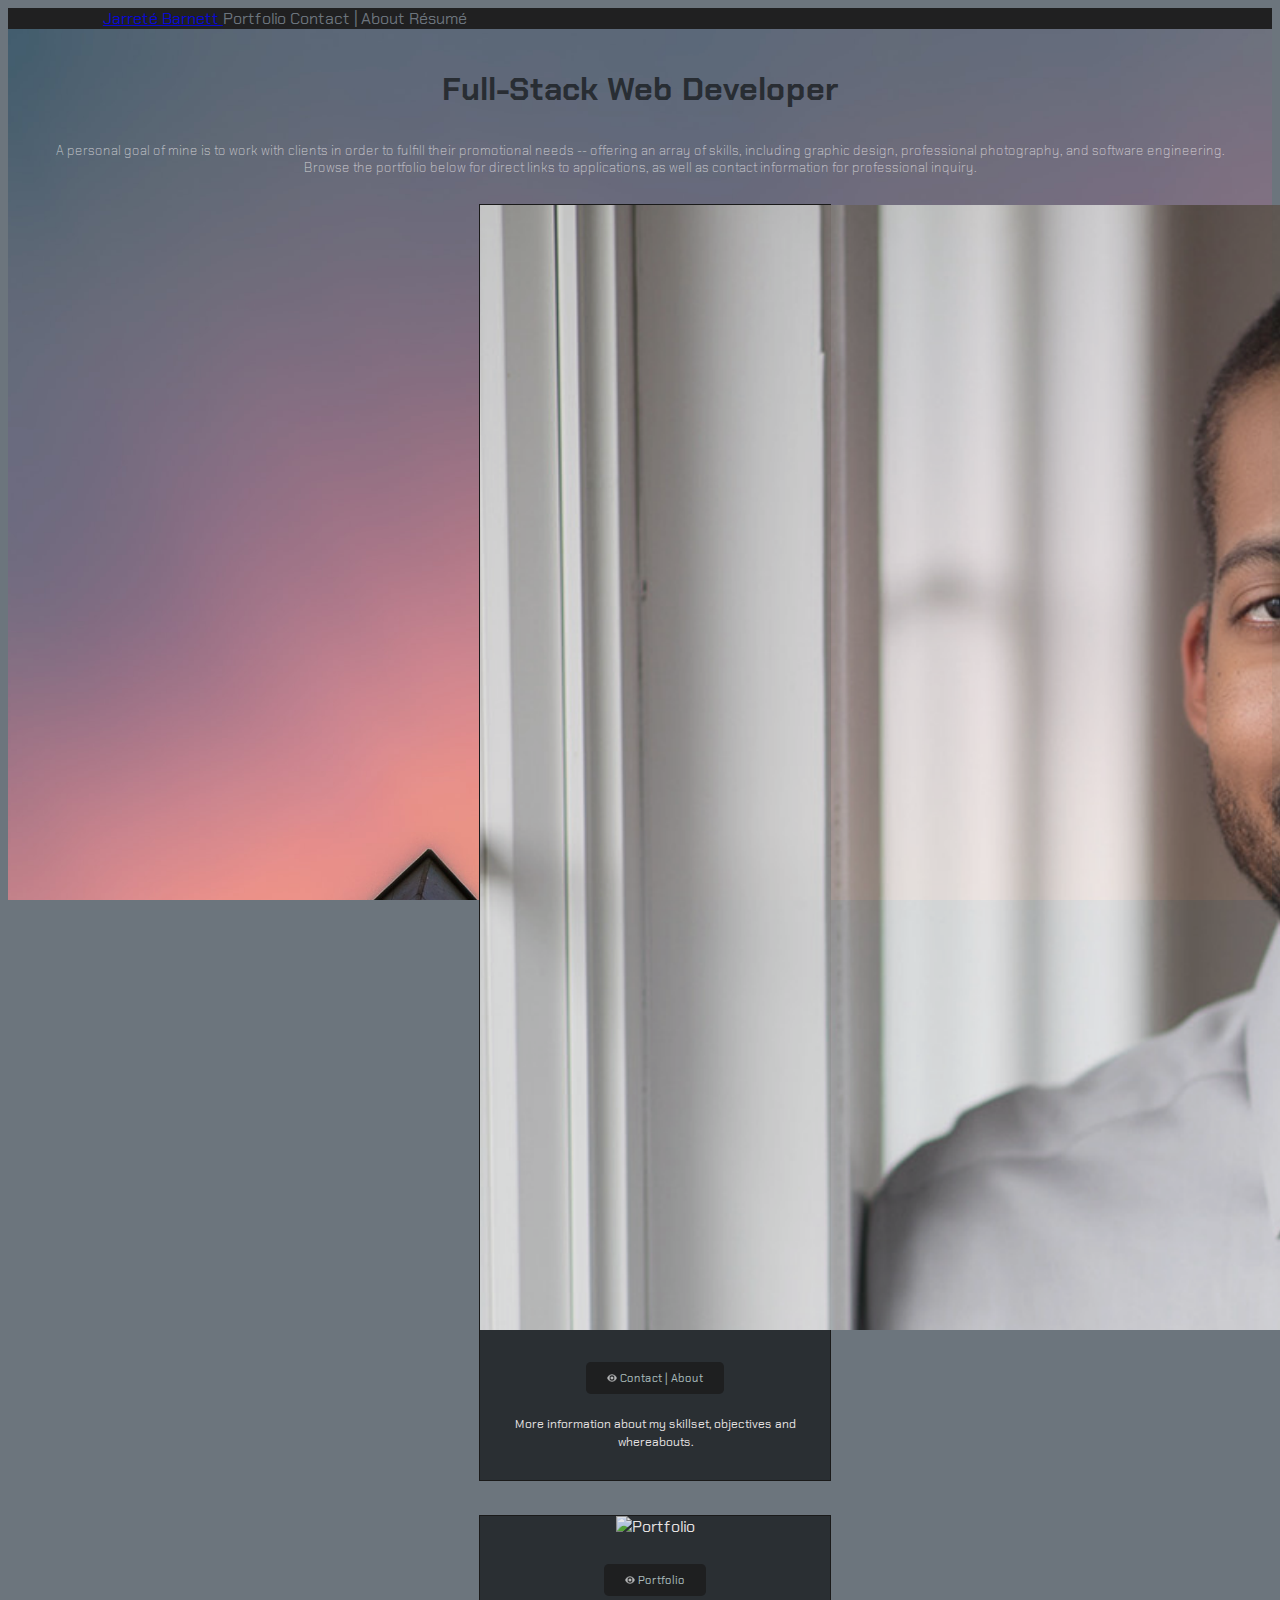
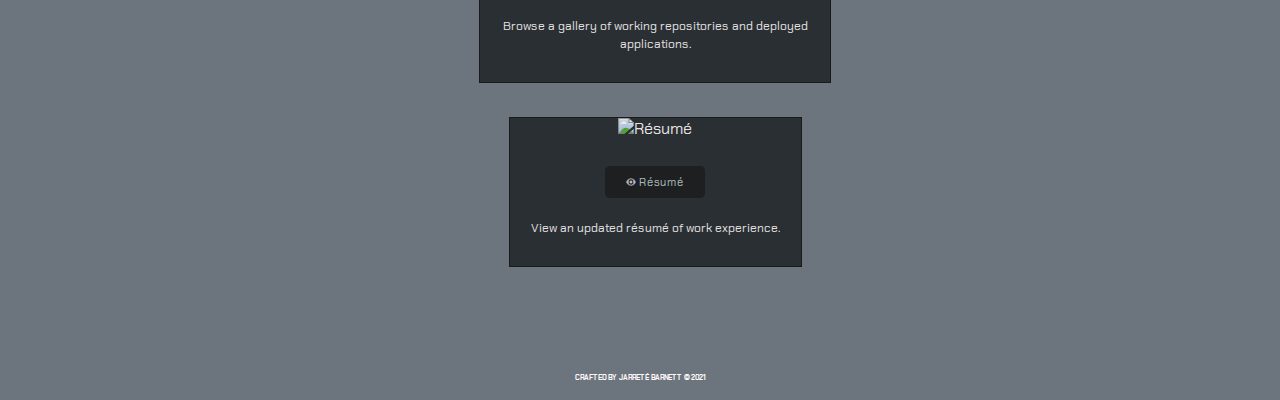
==== commit 84c38ef9: "May have fixed image scroll issue in application." ====
--- a/index.html
+++ b/index.html
@@ -12,7 +12,7 @@
     <link rel="stylesheet" href="./assets/CSS/jass.css">
   </head>
   <body>
-    <nav class="navbar navbar-expand-lg navbar-dark bg-dark" style="opacity: 93%;">
+    <nav class="navbar navbar-expand-lg navbar-dark bg-dark" style="opacity: 93%">
       <div class="container">
         <div class="row-cols-auto">
           <div class="navbar" id="navbarNav">
@@ -26,15 +26,15 @@
         </div>
       </div>
     </nav>
-    <br>
-    <h1>
-      Full-Stack Web Developer
-    </h1>
-    <h2>
-      A personal goal of mine is to work with clients in order to fulfill their promotional needs -- offering an array of skills, including graphic design, professional photography, and software engineering. Browse the portfolio below for direct links to applications, as well as contact information for professional inquiry.
-    </h2>
-    <br>
-    <div class="container">
+    <div class="container-fluid">
+      <br>
+      <h1>
+        Full-Stack Web Developer
+      </h1>
+      <h2>
+        A personal goal of mine is to work with clients in order to fulfill their promotional needs -- offering an array of skills, including graphic design, professional photography, and software engineering. Browse the portfolio below for direct links to applications, as well as contact information for professional inquiry.
+      </h2>
+      <br>
       <div class="row">
         <div class="col-12">
           <div class="card mb-3" style="max-width: 350px;">
@@ -79,15 +79,15 @@
           </div>
         </div>
       </div>
+      <br>
+      <br>
+      <br>
+      <br>
+      <br>
+      <footer>
+        CRAFTED BY JARRETÉ BARNETT &copy; 2021
+      </footer>
+      <br>
     </div>
   </body>
-  <br>
-  <br>
-  <br>
-  <br>
-  <br>
-  <footer>
-    CRAFTED BY JARRETÉ BARNETT &copy; 2021
-  </footer>
-  <br>
 </html>--- a/assets/CSS/style.css
+++ b/assets/CSS/style.css
@@ -9,16 +9,16 @@
 
 body {
     background-color: #6c757d;
+}
+
+.container-fluid {
+    background-color: #6c757d;
     background-image: url(../Images/GrayBuilding.jpeg);
     background-size: cover;
-    /* -webkit-background-size: cover;
-    -moz-background-size: cover;
-    -o-background-size: cover;
-    background-size: cover; */
     background-attachment: fixed;
-    /* display: flex;
+    display: flex;
     flex-direction: column;
-    min-height: 100%; */
+    min-height: 100%;
 }
 
 nav.navbar {
@@ -65,13 +65,6 @@
     font-family: 'Chakra Petch';
     padding-bottom: 7px;
 }
-
-/* .card.mb-3 {
-    background-color: #212529e1;
-    color: snow;
-    text-align: center;
-    font-family: 'Chakra Petch';
-} */
 
 .card:hover {
     transform: scale(1.025);
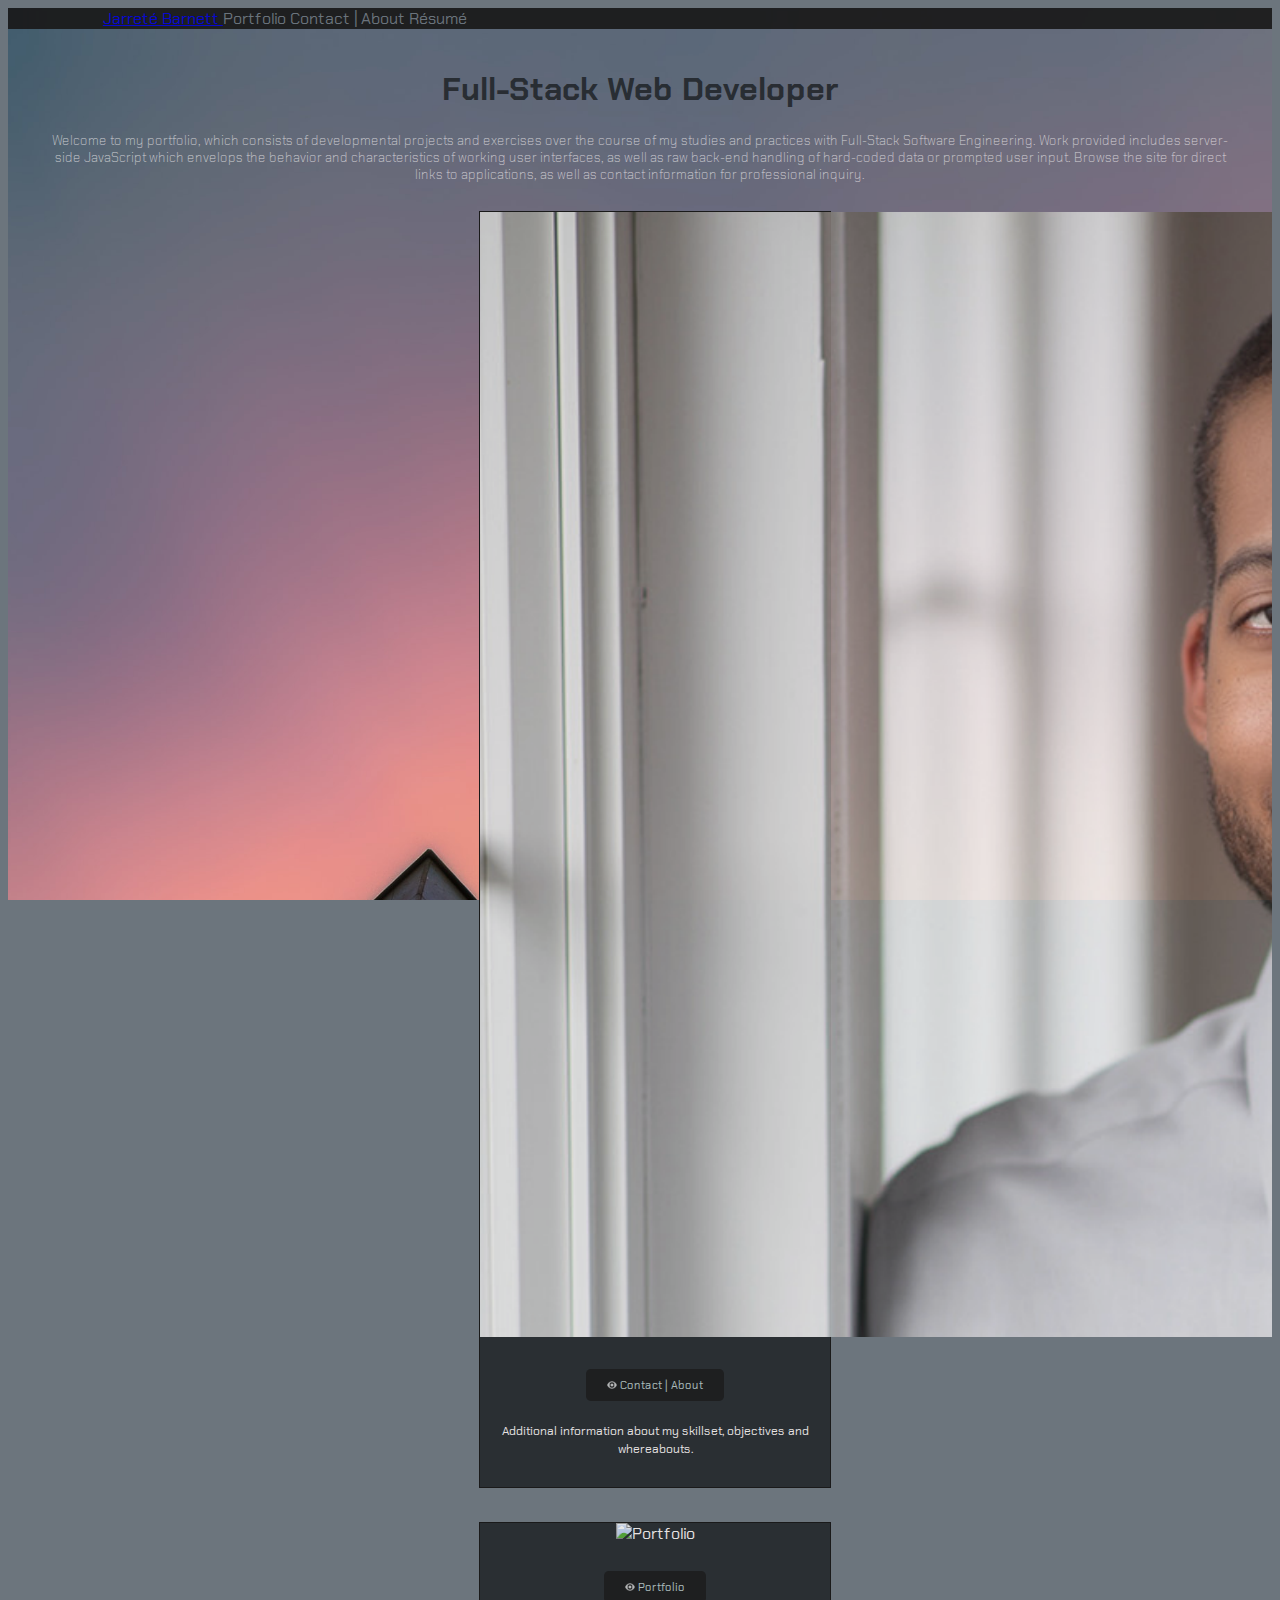
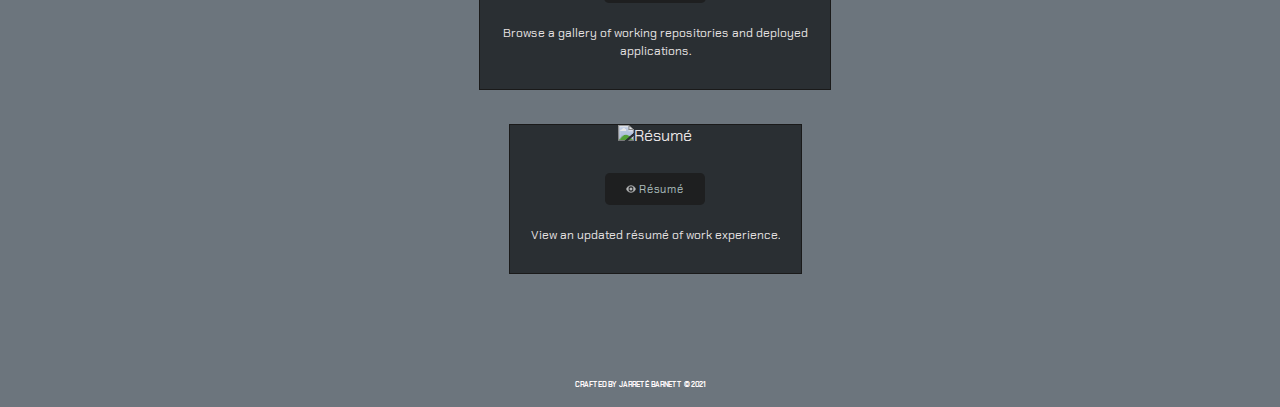
==== commit 726083af: "Pushing code with navbar within global container in body." ====
--- a/index.html
+++ b/index.html
@@ -12,27 +12,27 @@
     <link rel="stylesheet" href="./assets/CSS/jass.css">
   </head>
   <body>
-    <nav class="navbar navbar-expand-lg navbar-dark bg-dark" style="opacity: 93%">
-      <div class="container">
-        <div class="row-cols-auto">
-          <div class="navbar" id="navbarNav">
-            <a class="navbar-brand" href="index.html">
-              Jarreté Barnett
-            </a>
-            <a class="nav-link" href="portfolio.html">Portfolio</a>
-            <a class="nav-link" href="contact.html">Contact | About</a>
-            <a class="nav-link" href="./assets/documents/Resume.pdf" target="_blank">Résumé</a>
+    <div class="container-fluid">
+      <nav class="navbar navbar-expand-lg navbar-dark bg-dark" style="opacity: 93%">
+        <div class="container">
+          <div class="row-cols-auto">
+            <div class="navbar" id="navbarNav">
+              <a class="navbar-brand" href="index.html">
+                Jarreté Barnett
+              </a>
+              <a class="nav-link" href="portfolio.html">Portfolio</a>
+              <a class="nav-link" href="contact.html">Contact | About</a>
+              <a class="nav-link" href="./assets/documents/Resume.pdf" target="_blank">Résumé</a>
+            </div>
           </div>
         </div>
-      </div>
-    </nav>
-    <div class="container-fluid">
+      </nav>
       <br>
       <h1>
         Full-Stack Web Developer
       </h1>
       <h2>
-        A personal goal of mine is to work with clients in order to fulfill their promotional needs -- offering an array of skills, including graphic design, professional photography, and software engineering. Browse the portfolio below for direct links to applications, as well as contact information for professional inquiry.
+        Welcome to my portfolio, which consists of developmental projects and exercises over the course of my studies and practices with Full-Stack Software Engineering. Work provided includes server-side JavaScript which envelops the behavior and characteristics of working user interfaces, as well as raw back-end handling of hard-coded data or prompted user input. Browse the site for direct links to applications, as well as contact information for professional inquiry.
       </h2>
       <br>
       <div class="row">
@@ -44,7 +44,7 @@
               <a href="contact.html" class="btn btn-dark"><img src="./assets/Images/eyeicon.png" style="max-width: 11px;"></img> Contact | About</a>
               <br>
               <br>
-              <p class="card-text">More information about my skillset, objectives and whereabouts.</p>
+              <p class="card-text">Additional information about my skillset, objectives and whereabouts.</p>
             </div>
           </div>
         </div>
--- a/assets/CSS/style.css
+++ b/assets/CSS/style.css
@@ -16,9 +16,12 @@
     background-image: url(../Images/GrayBuilding.jpeg);
     background-size: cover;
     background-attachment: fixed;
-    display: flex;
+    width: 100%;
+	height: 100%;
+	overflow: scroll;
+    /* display: flex;
     flex-direction: column;
-    min-height: 100%;
+    min-height: 100%; */
 }
 
 nav.navbar {
